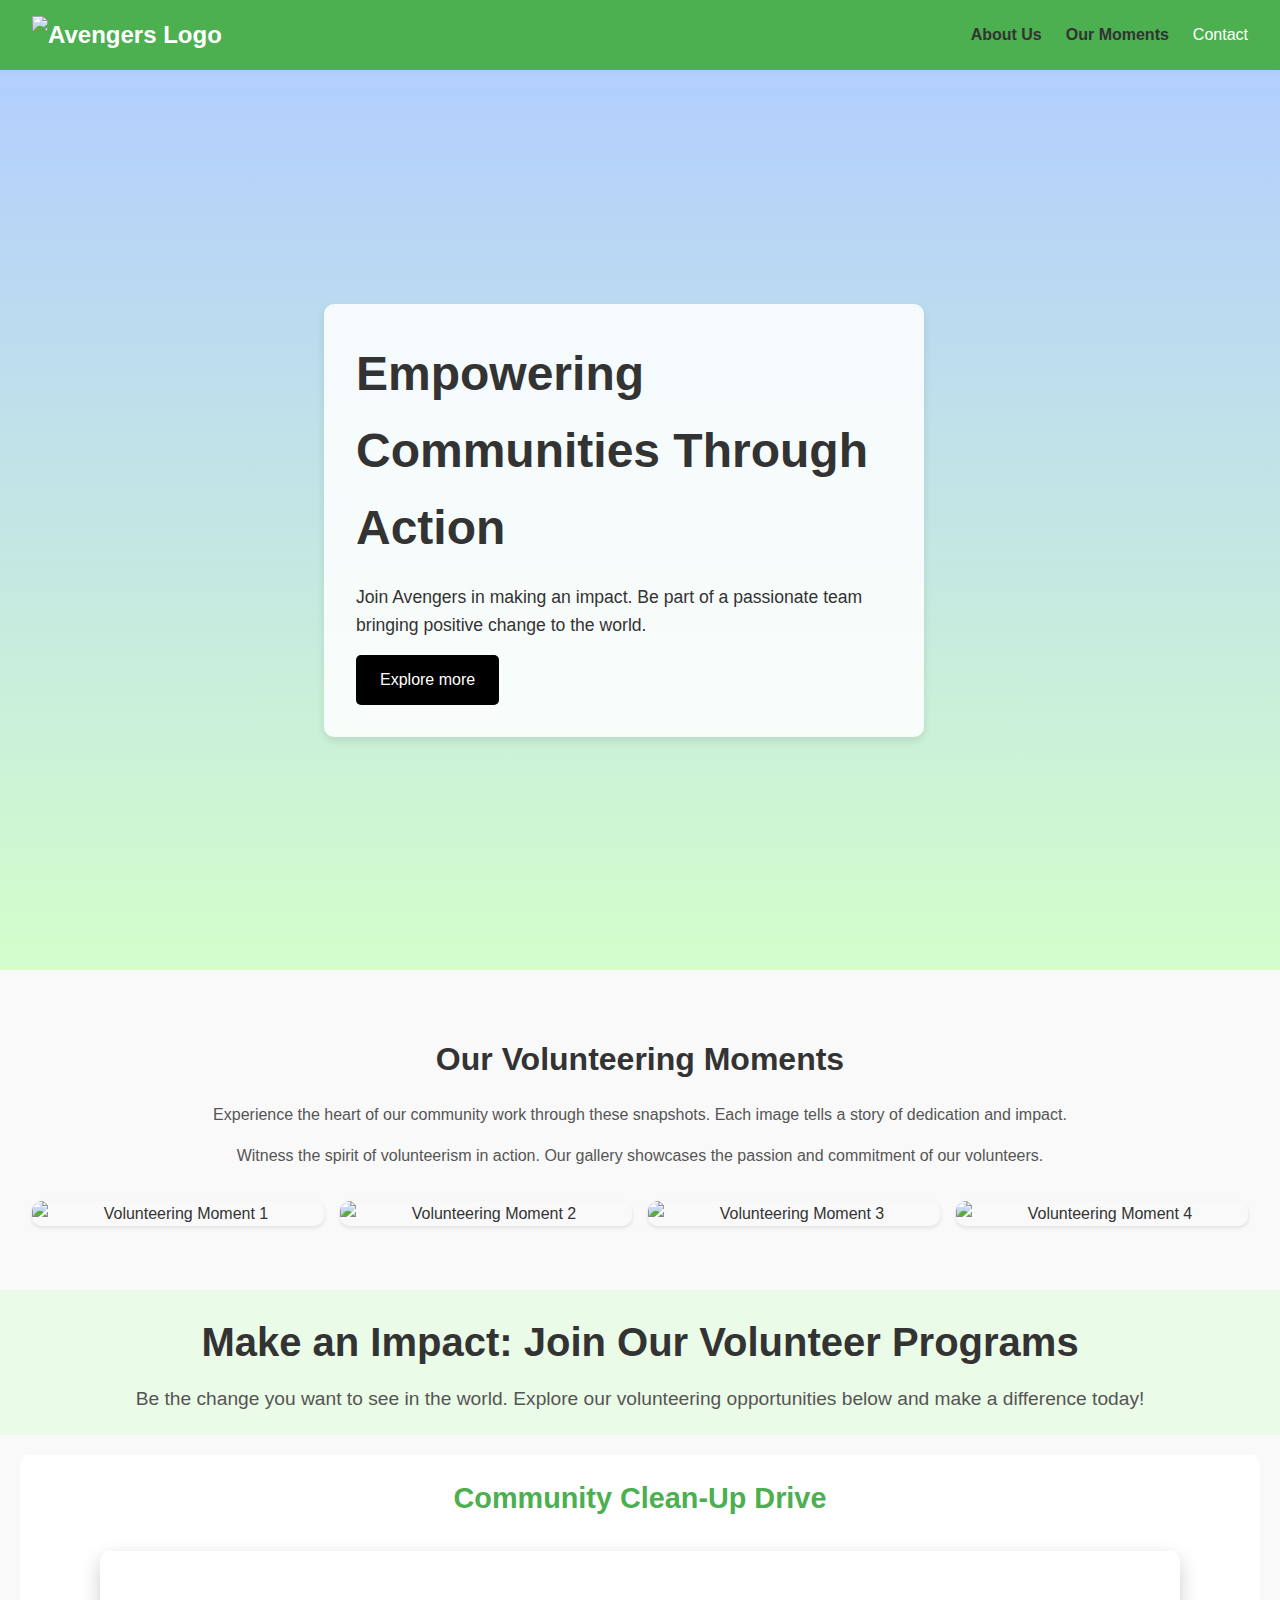
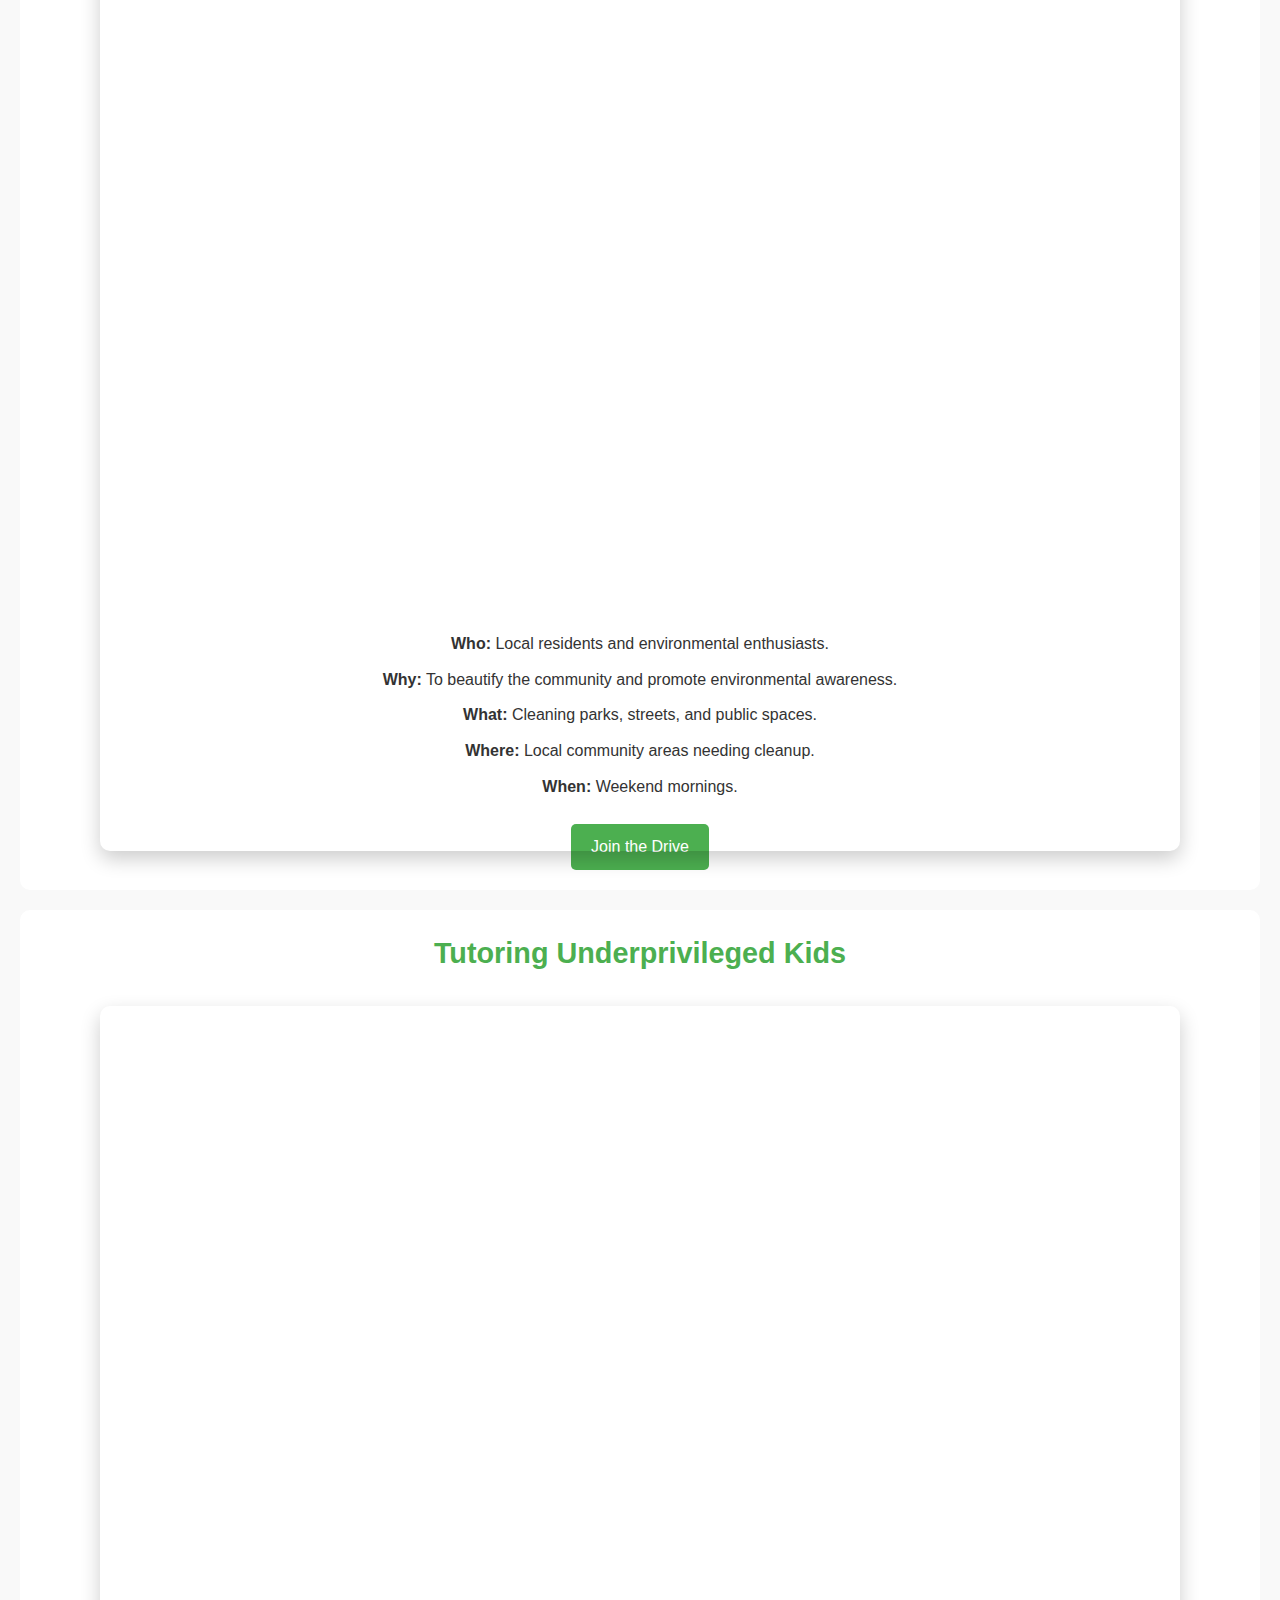
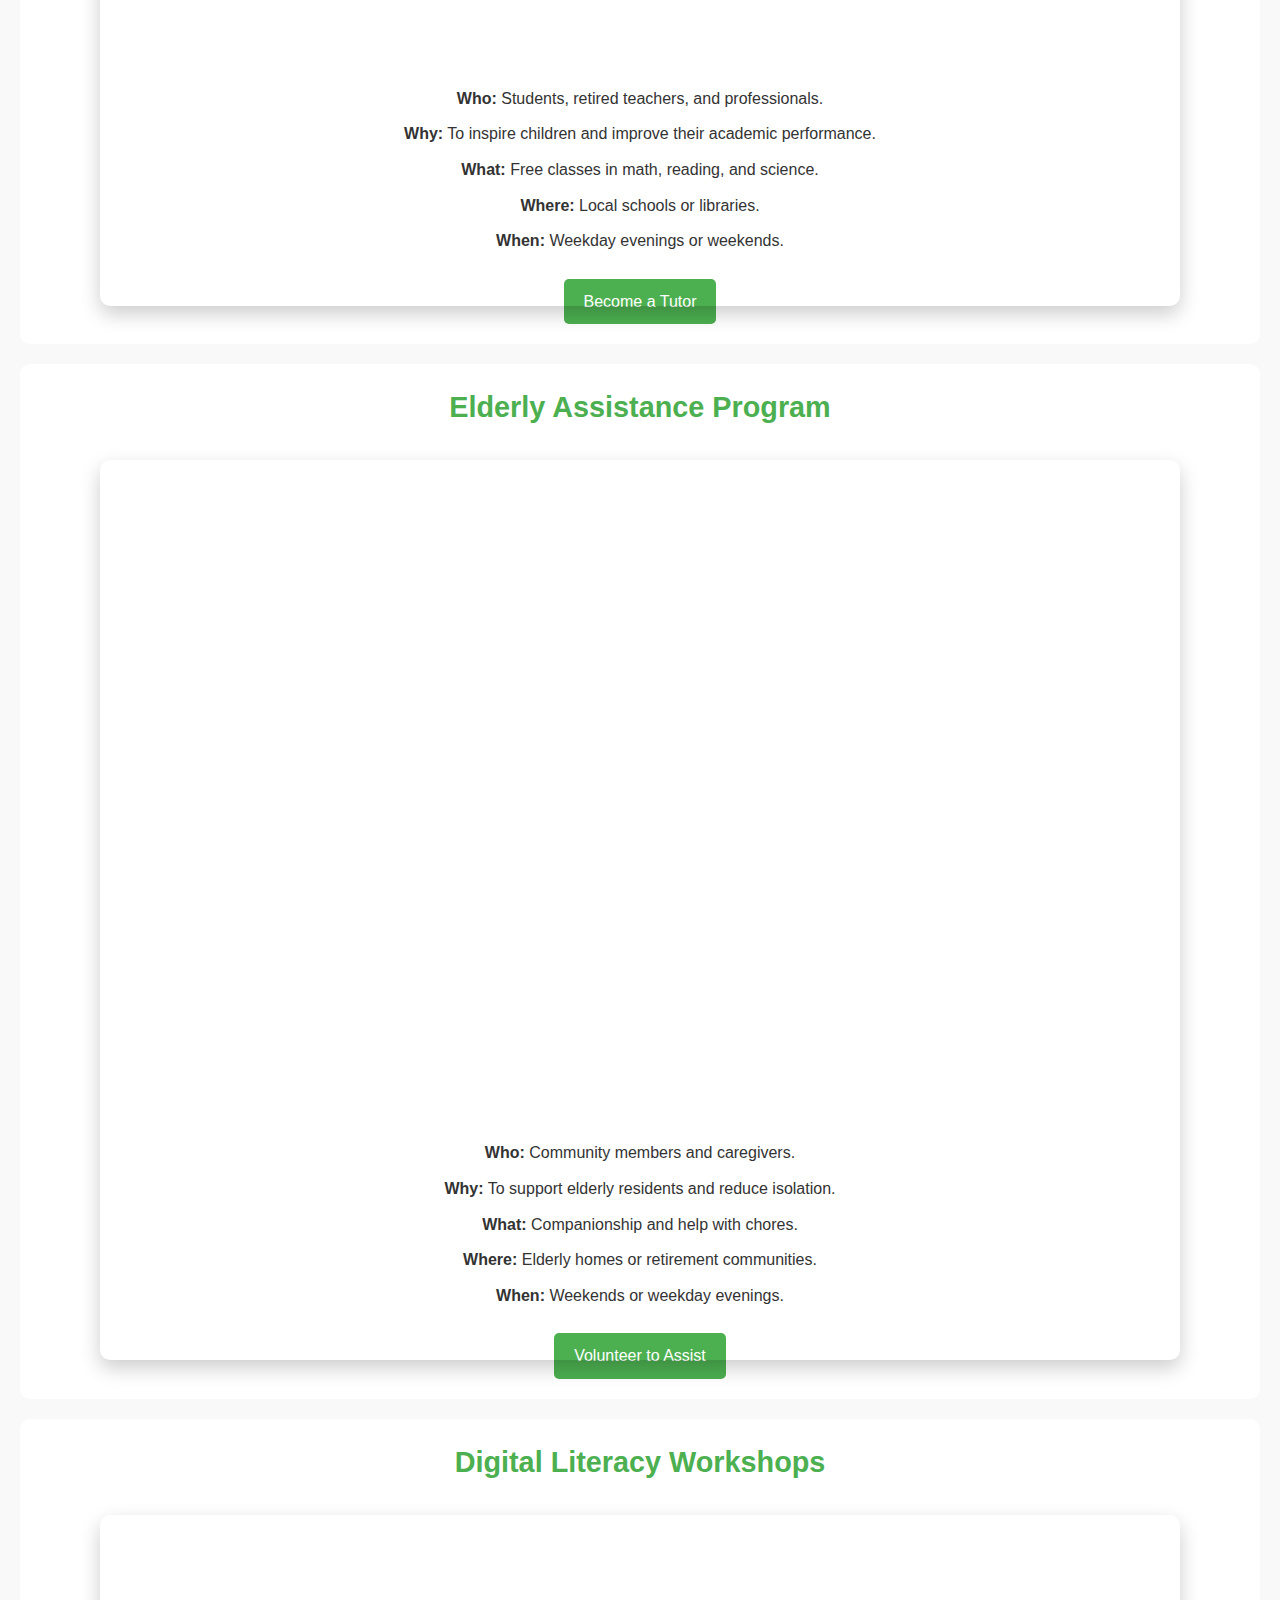
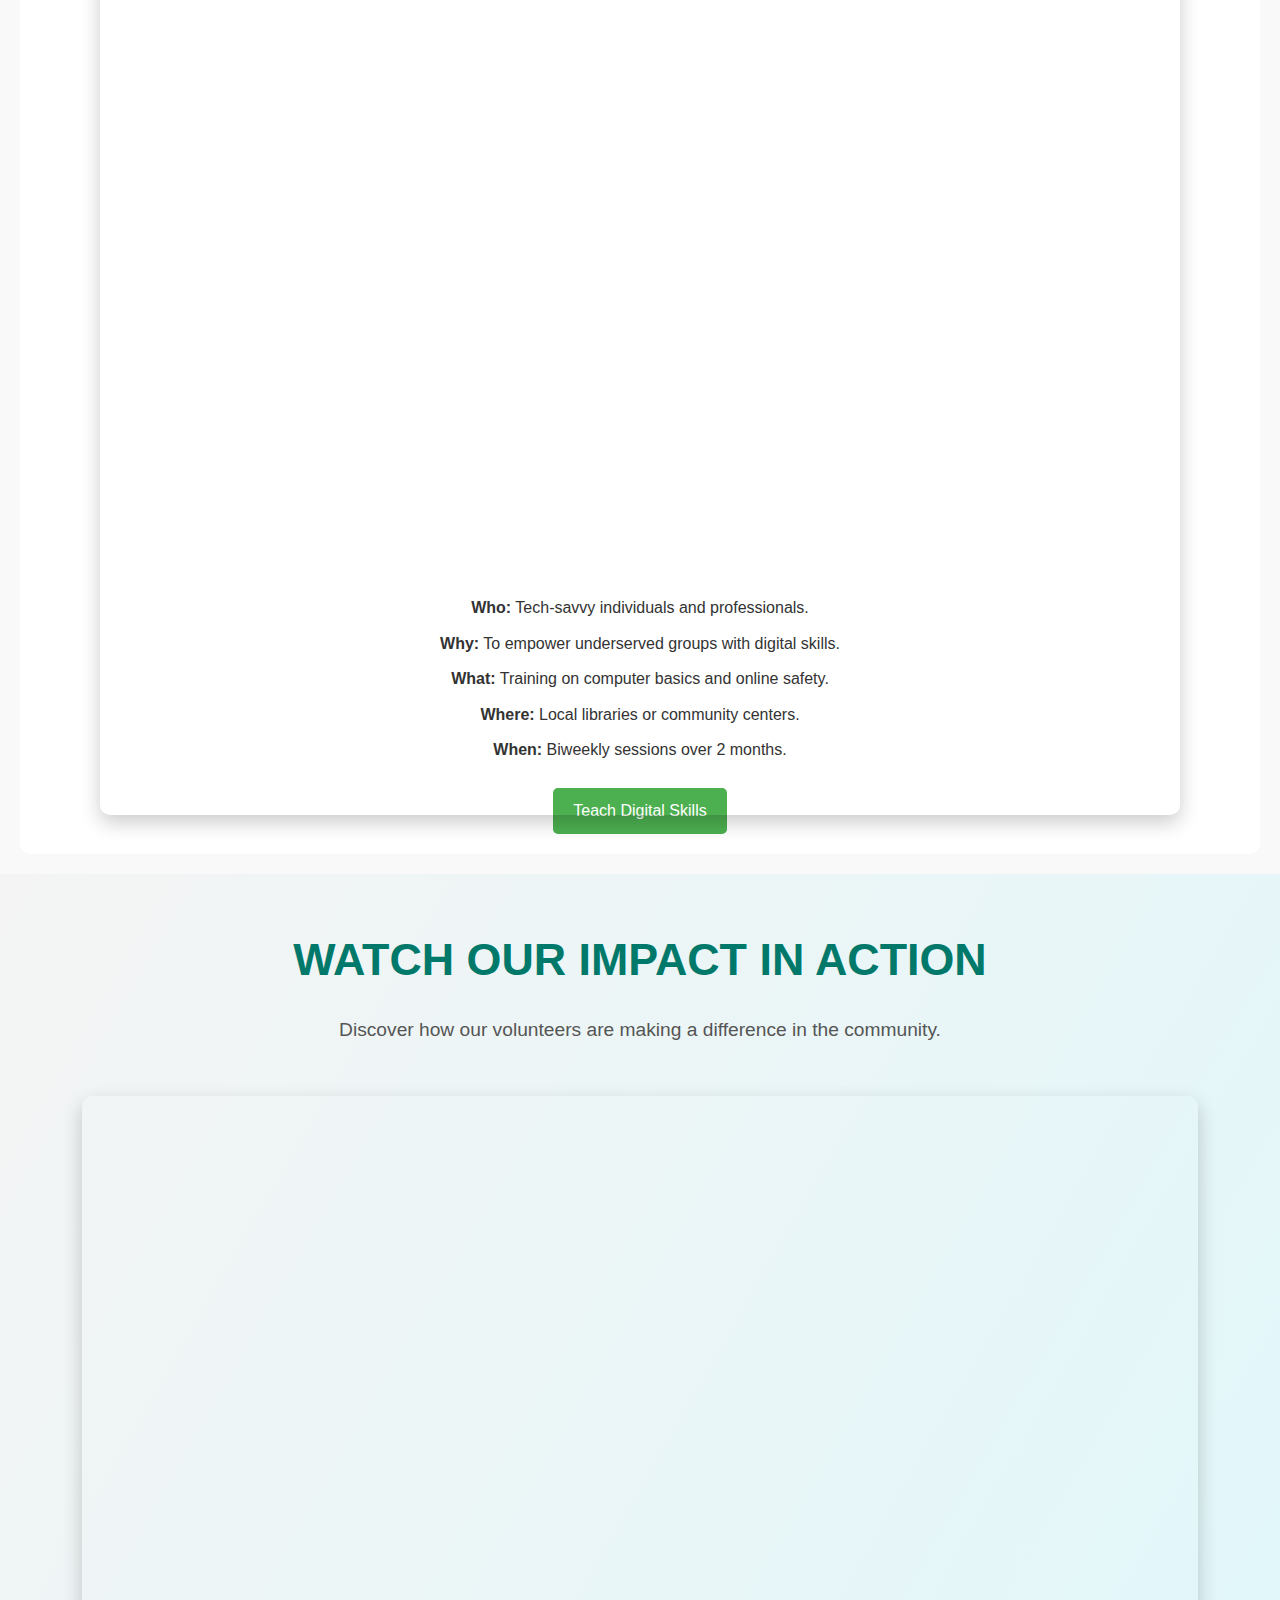
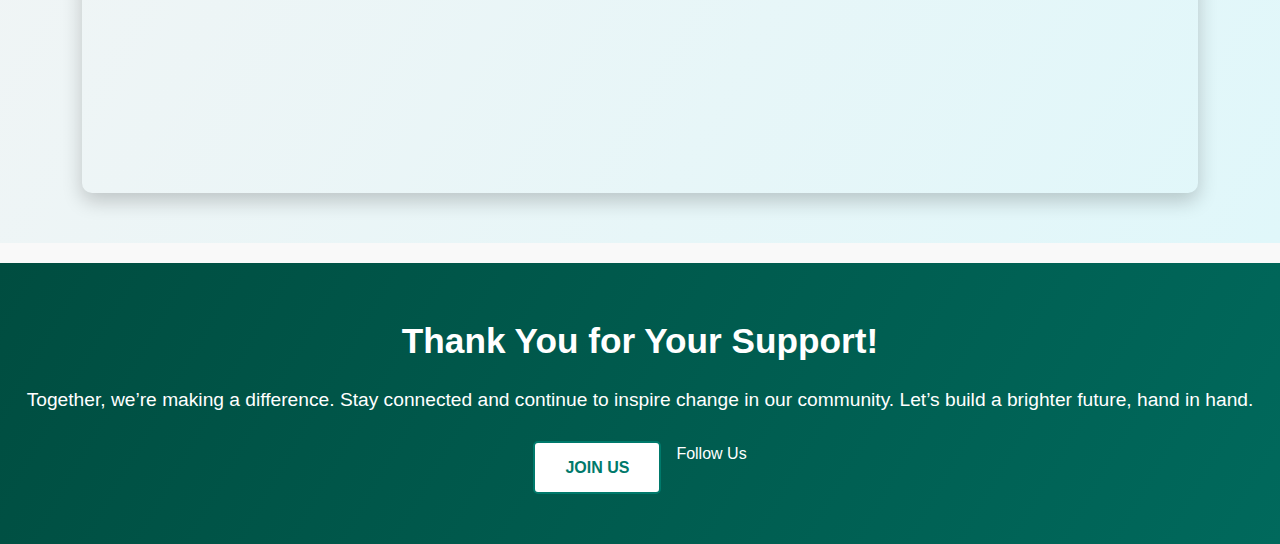
==== index.html @ f30a91c1 "Update index.html" ====
<!DOCTYPE html>
<html lang="en">
<head>
    <meta charset="UTF-8">
    <meta name="viewport" content="width=device-width, initial-scale=1.0">
    <title>Avengers Volunteers</title>
    <link rel="stylesheet" href="style.css">
</head>
<body>
    <!-- Header Section -->
    <header class="header">
        <div class="logo">
            <img src="https://i.ibb.co/qsgcmNK/IMG-20241118-015024.jpg" alt="Avengers Logo">
        </div>
        <nav class="navigation">
            <ul>
                <li><a href="#about">About Us</a></li>
                <li><a href="#moments">Our Moments</a></li>
               <a href="https://www.facebook.com/lychhorng.tha?mibextid=ZbWKwL" class="button" target="_blank">Contact</a>
            </ul>
        </nav>
    </header>

    <!-- Hero Section -->
    <section class="hero">
        <div class="hero-content">
            <h1>Empowering Communities Through Action</h1>
            <p>Join Avengers in making an impact. Be part of a passionate team bringing positive change to the world.</p>
            <a href="#moments" class="btn">Explore more</a>
        </div>
    </section>

<!-- Our Volunteering Moments Section -->
<section id="moments" class="moments">
    <h2>Our Volunteering Moments</h2>
    <p>Experience the heart of our community work through these snapshots. Each image tells a story of dedication and impact.</p>
    <p>Witness the spirit of volunteerism in action. Our gallery showcases the passion and commitment of our volunteers.</p>
    <div class="gallery">
        <img src="https://i.ibb.co/1zPskGN/csm-Wasserschwein-Jungtiere-2-84842fb769.jpg" alt="Volunteering Moment 1">
        <img src="https://i.ibb.co/25104sp/344431174-1208326266538738-8697818552652950628-n.jpg" alt="Volunteering Moment 2">
        <img src="https://i.ibb.co/tKmHpWX/dba57ae075ae8c41.jpg" alt="Volunteering Moment 3">
        <img src="https://i.ibb.co/vzq0bkD/image.jpg" alt="Volunteering Moment 4">
    </div>
</section>  
<!DOCTYPE html>
<html lang="en">
<head>
  <meta charset="UTF-8">
  <meta name="viewport" content="width=device-width, initial-scale=1.0">
  <title>Volunteer Opportunities</title>
  <link rel="stylesheet" href="styles.css">
</head>
<body>
  <main>
    <section id="intro">
      <h1>Make an Impact: Join Our Volunteer Programs</h1>
      <p>Be the change you want to see in the world. Explore our volunteering opportunities below and make a difference today!</p>
    </section>

<section id="clean-up" class="volunteer-section">
  <h2>Community Clean-Up Drive</h2>
  <!-- Video placeholder -->
  <div class="video-wrapper">
    <iframe 
      src="https://player.vimeo.com/video/1032820461?h=89b550e242&amp;title=0&amp;byline=0&amp;portrait=0&amp;badge=0&amp;autopause=0&amp;player_id=0&amp;app_id=58479" 
      style="border:none;overflow:hidden;width:100%;height:100vh;" 
      scrolling="no" 
      frameborder="0" 
      allowfullscreen="true">
    </iframe>
  </div>
  <p><strong>Who:</strong> Local residents and environmental enthusiasts.</p>
  <p><strong>Why:</strong> To beautify the community and promote environmental awareness.</p>
  <p><strong>What:</strong> Cleaning parks, streets, and public spaces.</p>
  <p><strong>Where:</strong> Local community areas needing cleanup.</p>
  <p><strong>When:</strong> Weekend mornings.</p>
  <a href="register.html" class="volunteer-btn">Join the Drive</a>
</section>

<section id="tutoring" class="volunteer-section">
  <h2>Tutoring Underprivileged Kids</h2>
  <!-- Video placeholder -->
  <div class="video-wrapper">
    <iframe 
      src="https://player.vimeo.com/video/1032821451?h=7a24ad449f&amp;title=0&amp;byline=0&amp;portrait=0&amp;badge=0&amp;autopause=0&amp;player_id=0&amp;app_id=58479" 
      style="border:none;overflow:hidden;width:100%;height:100vh;" 
      scrolling="no" 
      frameborder="0" 
      allowfullscreen="true">
    </iframe>
  </div>
  <p><strong>Who:</strong> Students, retired teachers, and professionals.</p>
  <p><strong>Why:</strong> To inspire children and improve their academic performance.</p>
  <p><strong>What:</strong> Free classes in math, reading, and science.</p>
  <p><strong>Where:</strong> Local schools or libraries.</p>
  <p><strong>When:</strong> Weekday evenings or weekends.</p>
  <a href="register.html" class="volunteer-btn">Become a Tutor</a>
</section>

<section id="elderly" class="volunteer-section">
  <h2>Elderly Assistance Program</h2>
  <!-- Video placeholder -->
  <div class="video-wrapper">
    <iframe 
      src="https://player.vimeo.com/video/1032821473?h=4b842c0050&amp;title=0&amp;byline=0&amp;portrait=0&amp;badge=0&amp;autopause=0&amp;player_id=0&amp;app_id=58479" 
      style="border:none;overflow:hidden;width:100%;height:100vh;" 
      scrolling="no" 
      frameborder="0" 
      allowfullscreen="true">
    </iframe>
  </div>
  <p><strong>Who:</strong> Community members and caregivers.</p>
  <p><strong>Why:</strong> To support elderly residents and reduce isolation.</p>
  <p><strong>What:</strong> Companionship and help with chores.</p>
  <p><strong>Where:</strong> Elderly homes or retirement communities.</p>
  <p><strong>When:</strong> Weekends or weekday evenings.</p>
  <a href="register.html" class="volunteer-btn">Volunteer to Assist</a>
</section>

<section id="digital-literacy" class="volunteer-section">
  <h2>Digital Literacy Workshops</h2>
  <!-- Video placeholder -->
  <div class="video-wrapper">
    <iframe 
      src="https://player.vimeo.com/video/1032821490?h=d9c5d3d918&amp;title=0&amp;byline=0&amp;portrait=0&amp;badge=0&amp;autopause=0&amp;player_id=0&amp;app_id=58479" 
      style="border:none;overflow:hidden;width:100%;height:100vh;" 
      scrolling="no" 
      frameborder="0" 
      allowfullscreen="true">
    </iframe>
  </div>
  <p><strong>Who:</strong> Tech-savvy individuals and professionals.</p>
  <p><strong>Why:</strong> To empower underserved groups with digital skills.</p>
  <p><strong>What:</strong> Training on computer basics and online safety.</p>
  <p><strong>Where:</strong> Local libraries or community centers.</p>
  <p><strong>When:</strong> Biweekly sessions over 2 months.</p>
  <a href="register.html" class="volunteer-btn">Teach Digital Skills</a>
</section>
  </main>
</body>
</html>
<section class="video-section">
    <h2>Watch Our Impact in Action</h2>
    <p>Discover how our volunteers are making a difference in the community.</p>
    <div class="video-wrapper">
        <iframe 
            src="https://www.facebook.com/plugins/video.php?height=307&href=https%3A%2F%2Fweb.facebook.com%2Fsokpea.kanha%2Fvideos%2F1304513480910206%2F&show_text=false&width=560&t=0" 
            style="border:none;overflow:hidden" 
            scrolling="no" 
            frameborder="0" 
            allowfullscreen="true" 
            allow="autoplay; clipboard-write; encrypted-media; picture-in-picture; web-share" 
            allowFullScreen="true">
        </iframe>
    </div>
</section><!DOCTYPE html>
<html lang="en">
<head>
  <meta charset="UTF-8">
  <meta name="viewport" content="width=device-width, initial-scale=1.0">
  <title>Volunteer Vision</title>
  <link rel="stylesheet" href="styles.css">
</head>
<body>
  <footer class="footer-section">
    <div class="footer-content">
      <h2>Thank You for Your Support!</h2>
      <p>
        Together, we’re making a difference. Stay connected and continue to inspire change in our community. Let’s build a brighter future, hand in hand.
      </p>
      <div class="footer-buttons">
     <a href="register.html" class="btn btn-primary">Join Us</a>
     <a href="https://www.facebook.com/lychhorng.tha?mibextid=ZbWKwL" class="button" target="_blank">Follow Us</a>
      </div>
    </div>
  </footer>
</body>
</html>
---- style.css ----
/* General Styles */
* {
    margin: 0;
    padding: 0;
    box-sizing: border-box;
}

body {
    font-family: Arial, sans-serif;
    line-height: 1.6;
    color: #333;
}

a {
    text-decoration: none;
    color: inherit;
}

ul {
    list-style: none;
}

/* Header Section */
.header {
    display: flex;
    justify-content: space-between;
    align-items: center;
    padding: 1rem 2rem;
    background-color: ghost white;
    box-shadow: 0 2px 4px rgba(0, 0, 0, 0.1);
}

.logo img {
    height: 50px;
}

.navigation ul {
    display: flex;
    gap: 1.5rem;
}

.navigation ul li a {
    color: #333;
    font-weight: bold;
}

/* Hero Section */
.hero {
    display: flex;
    align-items: center;
    justify-content: center;
    text-align: center;
    padding: 3rem 2rem;
    background: linear-gradient(to bottom, rgba(160, 196, 255, 0.8), rgba(202, 255, 191, 0.8)), 
                url('https://i.ibb.co/3MS3mp5/Adult-capybara.webp') no-repeat center center / cover;
    color: #333;
    height: 100vh;
}

.hero-content {
    max-width: 600px;
    background-color: rgba(255, 255, 255, 0.85);
    padding: 2rem;
    border-radius: 10px;
    box-shadow: 0 4px 8px rgba(0, 0, 0, 0.1);
}

.hero h1 {
    font-size: 2.5rem;
    margin-bottom: 1rem;
}

.hero p {
    margin: 1rem 0;
    font-size: 1.1rem;
}

.btn {
    display: inline-block;
    padding: 0.75rem 1.5rem;
    background: #000;
    color: #fff;
    border-radius: 5px;
    transition: background 0.3s ease;
}

.btn:hover {
    background: #555;
}

/* Moments Section */
.moments {
    padding: 4rem 2rem;
    text-align: center;
    background-color: #f9f9f9;
}

.moments h2 {
    font-size: 2rem;
    margin-bottom: 1rem;
    color: #333;
}

.moments p {
    font-size: 1rem;
    margin: 1rem 0;
    color: #555;
}

.gallery {
    display: grid;
    grid-template-columns: repeat(auto-fit, minmax(250px, 1fr));
    gap: 1rem;
    margin-top: 2rem;
}

.gallery img {
    width: 100%;
    height: auto;
    border-radius: 10px;
    box-shadow: 0 2px 4px rgba(0, 0, 0, 0.1);
}

/* Responsive Design */
@media (min-width: 768px) {
    .hero-content {
        text-align: left;
        margin-right: 2rem;
    }

    .hero h1 {
        font-size: 3rem;
    }
}
/* General Styles */
body {
  font-family: Arial, sans-serif;
  margin: 0;
  padding: 0;
  background: #f9f9f9;
  color: #333;
}

header {
  background: #4CAF50;
  color: white;
  padding: 10px 20px;
  display: flex;
  justify-content: space-between;
  align-items: center;
}

header .logo {
  font-size: 1.5rem;
  font-weight: bold;
}

header .menu {
  list-style: none;
  display: flex;
  gap: 15px;
}

header .menu li {
  display: inline;
}

header .menu li a {
  text-decoration: none;
  color: white;
  font-weight: bold;
}

#intro {
  text-align: center;
  padding: 20px;
  background: #eafbe7;
}

#intro h1 {
  font-size: 2.5rem;
  margin-bottom: 10px;
}

#intro p {
  font-size: 1.2rem;
  color: #555;
}

.volunteer-section {
  background: white;
  margin: 20px;
  padding: 20px;
  border-radius: 10px;
  display: flex;
  flex-direction: column;
  align-items: center; /* Center-aligns content */
  text-align: center; /* Ensures text alignment */
}

.volunteer-section h2 {
  font-size: 1.8rem;
  margin-bottom: 10px;
  color: #4CAF50;
}

.volunteer-section p {
  margin: 5px 0;
}

.volunteer-btn {
  margin-top: 20px; /* Add space between text and button */
  padding: 10px 20px;
  background: #4CAF50;
  color: white;
  border: none;
  border-radius: 5px;
  cursor: pointer;
}

.volunteer-btn:hover {
  background: #45a049;
}

footer {
  text-align: center;
  padding: 10px;
  background: #4CAF50;
  color: white;
  margin-top: 20px;
}

@media (max-width: 768px) {
  header .menu {
    flex-direction: column;
    gap: 10px;
  }

  .volunteer-section {
    margin: 10px;
  }
}
/* Video Section Styling */
.video-section {
  display: flex;
  flex-direction: column;
  justify-content: center;
  align-items: center;
  text-align: center;
  padding: 50px 20px;
  background: linear-gradient(120deg, #f4f4f4, #e0f7fa); /* Light gradient background */
}

.video-section h2 {
  font-size: 2.8rem;
  color: #00796b; /* Deep teal for heading */
  margin-bottom: 20px;
  text-transform: uppercase;
}

.video-section p {
  font-size: 1.2rem;
  color: #555;
  margin-bottom: 30px;
}

.video-wrapper {
  position: relative;
  width: 90%;
  max-width: 1200px;
  height: 0;
  padding-bottom: 56.25%; /* 16:9 Aspect Ratio */
  margin-top: 20px;
}

.video-wrapper iframe {
  position: absolute;
  top: 0;
  left: 0;
  width: 100%;
  height: 100%;
  border-radius: 10px;
  box-shadow: 0 8px 20px rgba(0, 0, 0, 0.2); /* Stronger shadow for depth */
  border: 3px solid #00796b; /* Border to match heading color */
}

/* Footer Section Styling */
.footer-section {
  text-align: center;
  padding: 50px 20px;
  background: linear-gradient(120deg, #004d40, #00695c); /* Darker gradient */
  color: white;
}

.footer-content h2 {
  font-size: 2.2rem;
  margin-bottom: 15px;
}

.footer-content p {
  font-size: 1.2rem;
  margin-bottom: 25px;
}

.footer-buttons {
  display: flex;
  justify-content: center;
  flex-wrap: wrap; /* Wrap buttons on smaller screens */
  gap: 15px;
}

.btn-primary,
.btn-secondary {
  padding: 12px 30px;
  font-size: 1rem;
  font-weight: bold;
  text-transform: uppercase;
  border-radius: 5px;
  border: none;
  cursor: pointer;
  transition: all 0.3s ease;
}

.btn-primary {
  background-color: #ffffff;
  color: #00796b;
  border: 2px solid #00796b; /* Border to tie colors together */
}

.btn-primary:hover {
  background-color: #e0f2f1; /* Subtle green for hover */
  color: #004d40;
}

.btn-secondary {
  background-color: transparent;
  color: white;
  border: 2px solid white;
}

.btn-secondary:hover {
  background-color: white;
  color: #004d40;
}

/* Responsive Design */
@media (max-width: 768px) {
  .video-section {
    padding: 30px 15px;
  }

  .video-wrapper {
    width: 100%;
  }

  .footer-section {
    padding: 40px 15px;
  }

  .footer-buttons {
    flex-direction: column; /* Stack buttons vertically */
  }
}
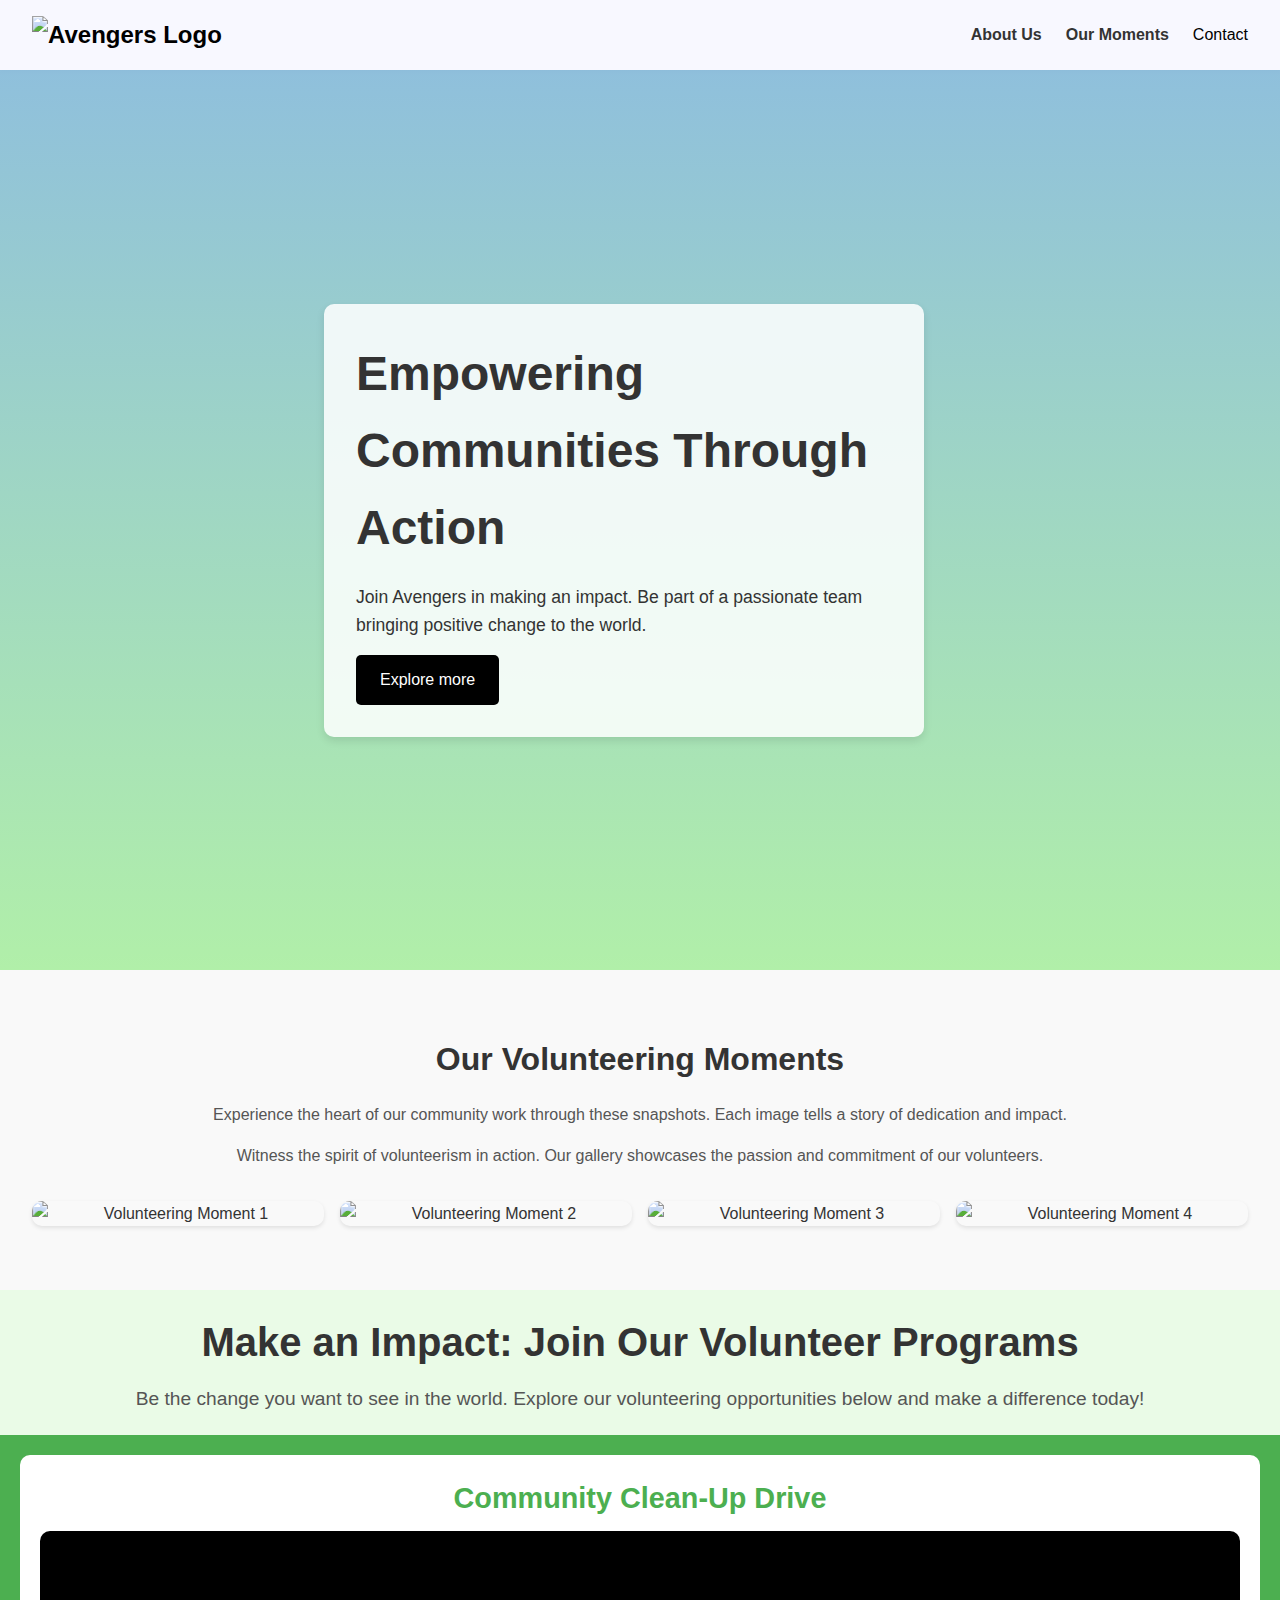
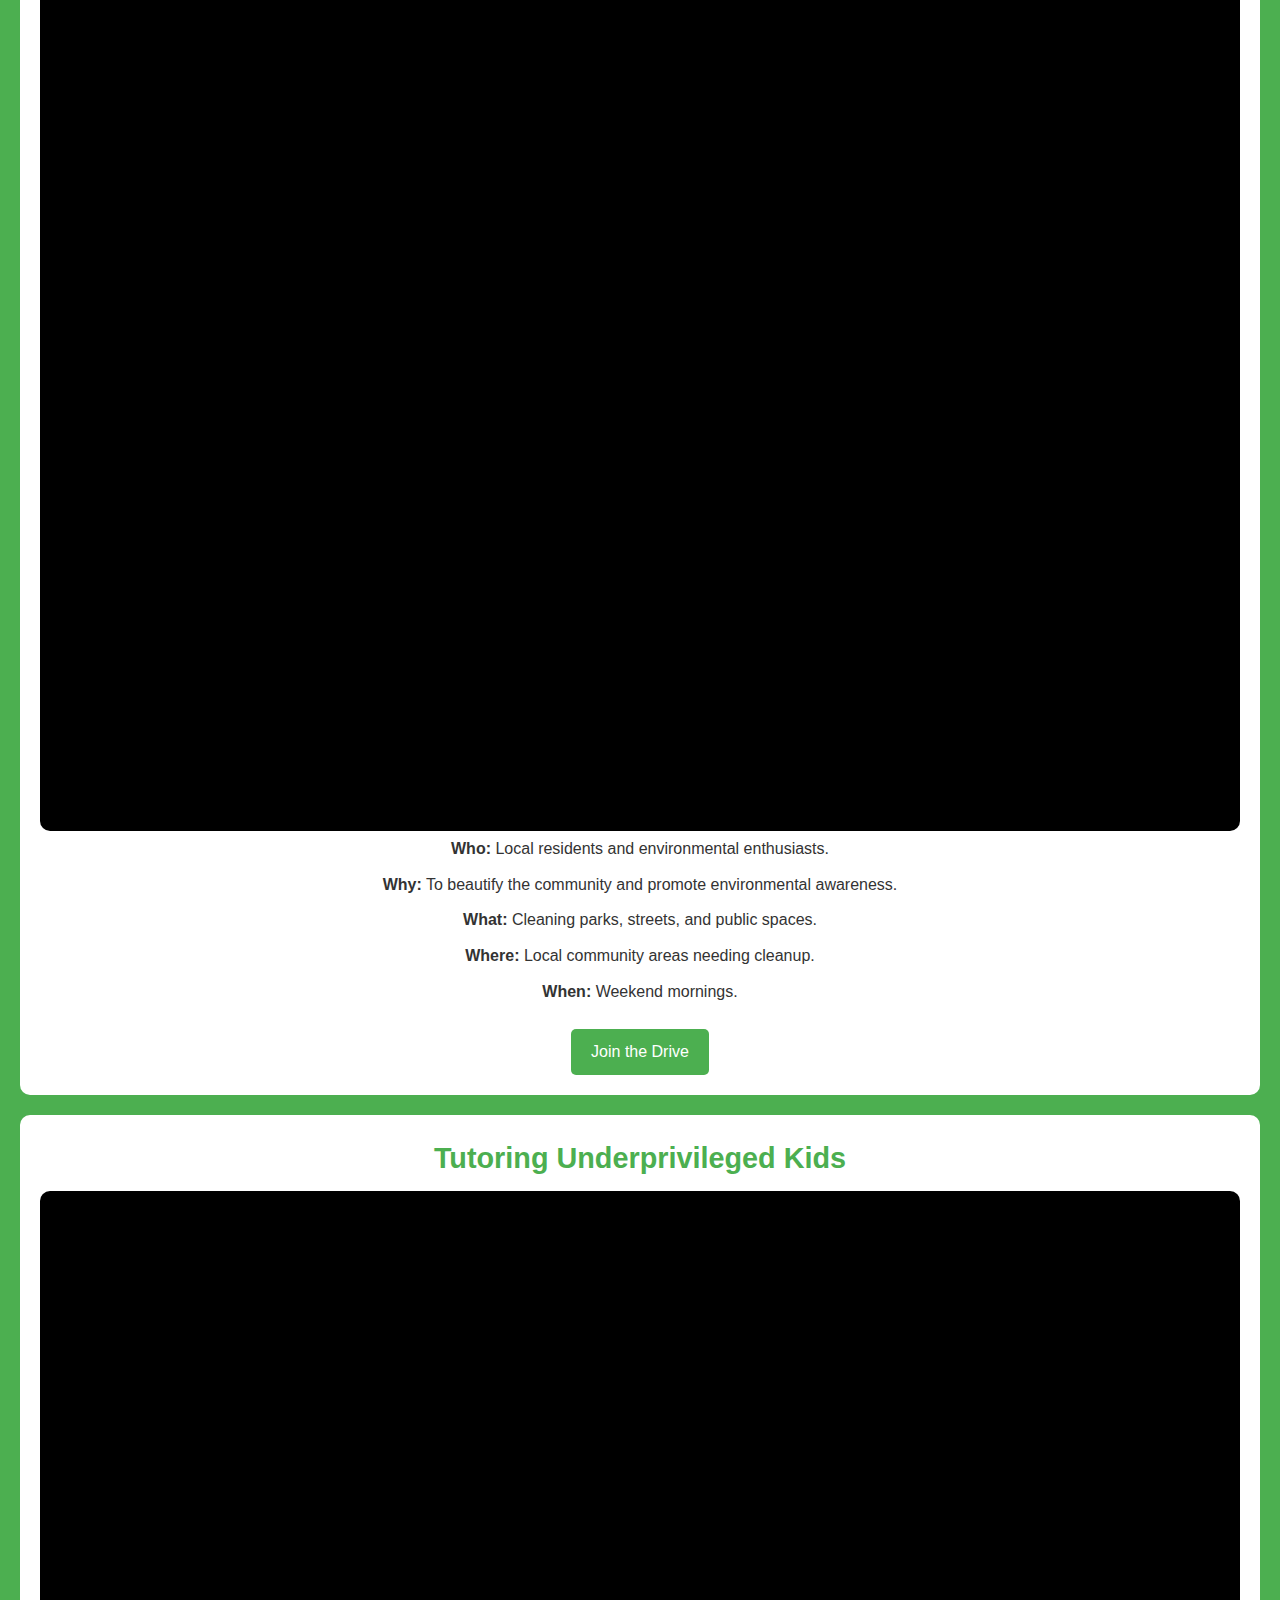
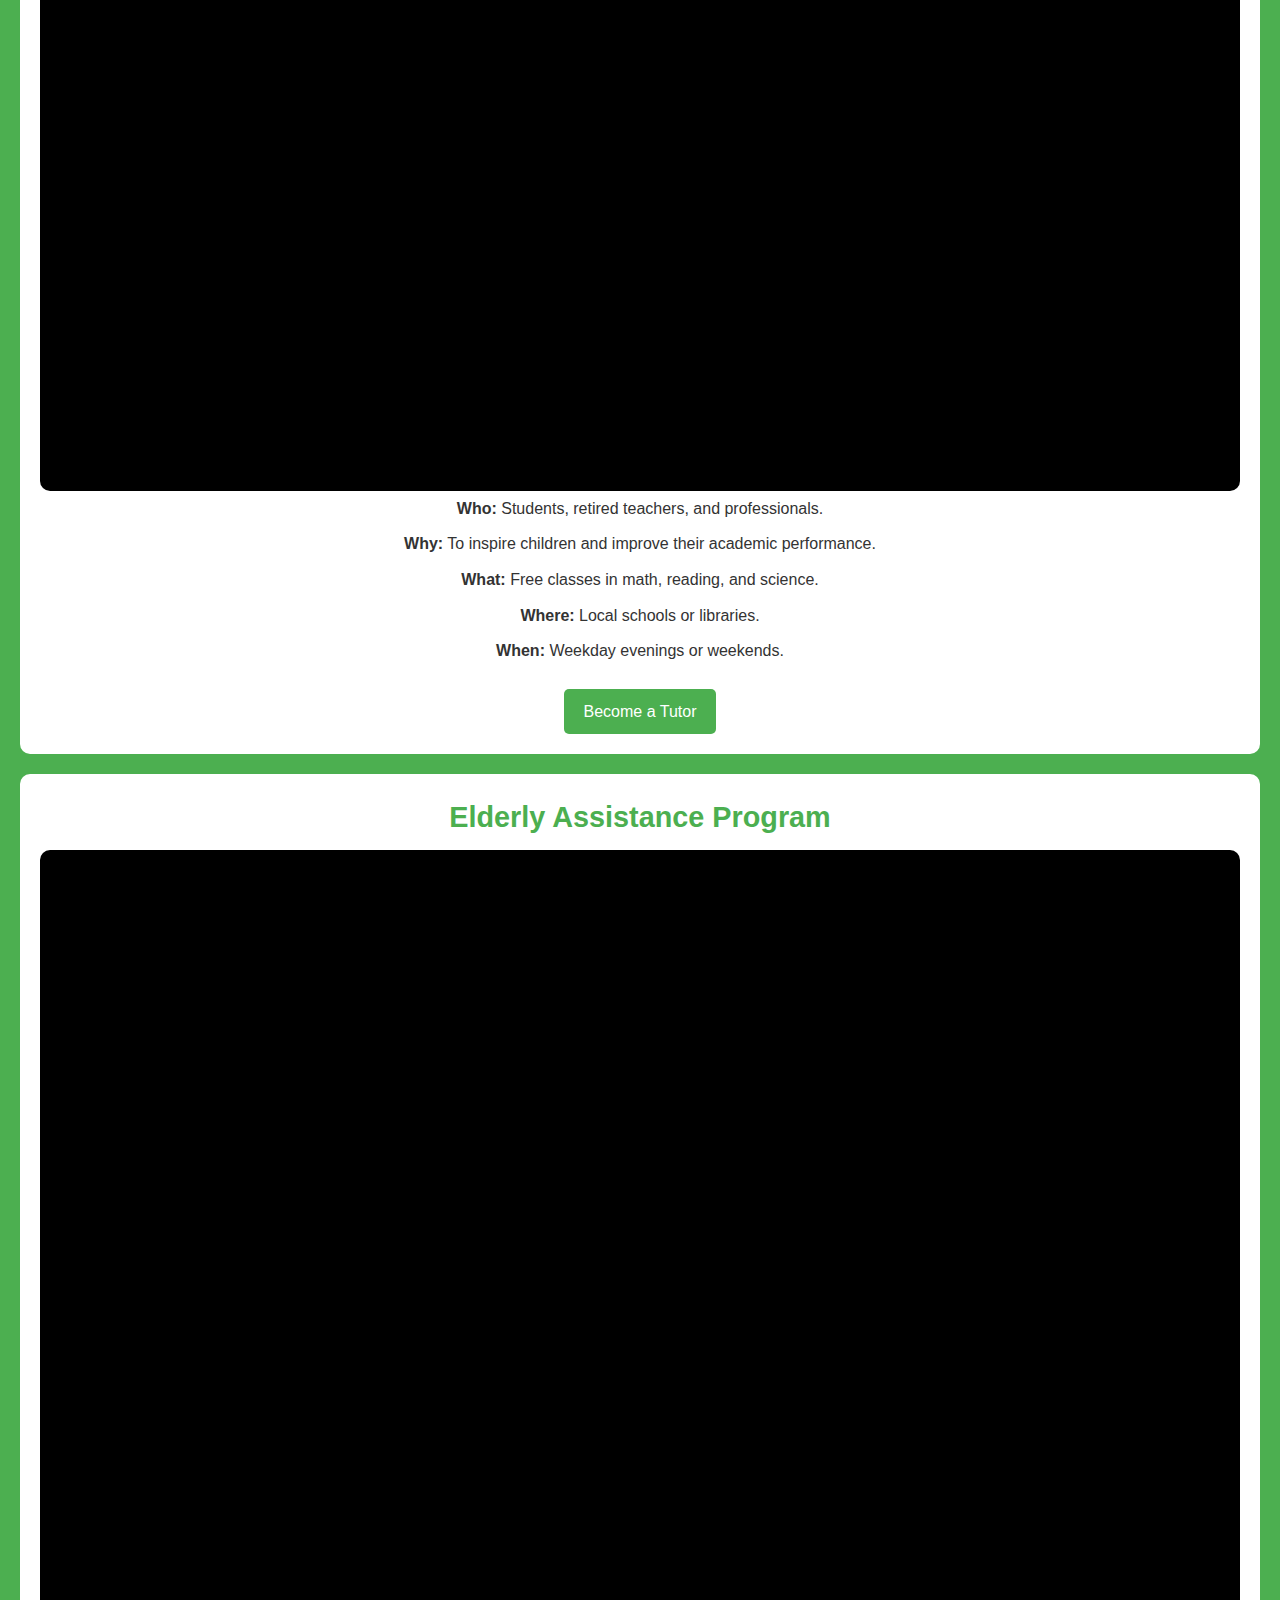
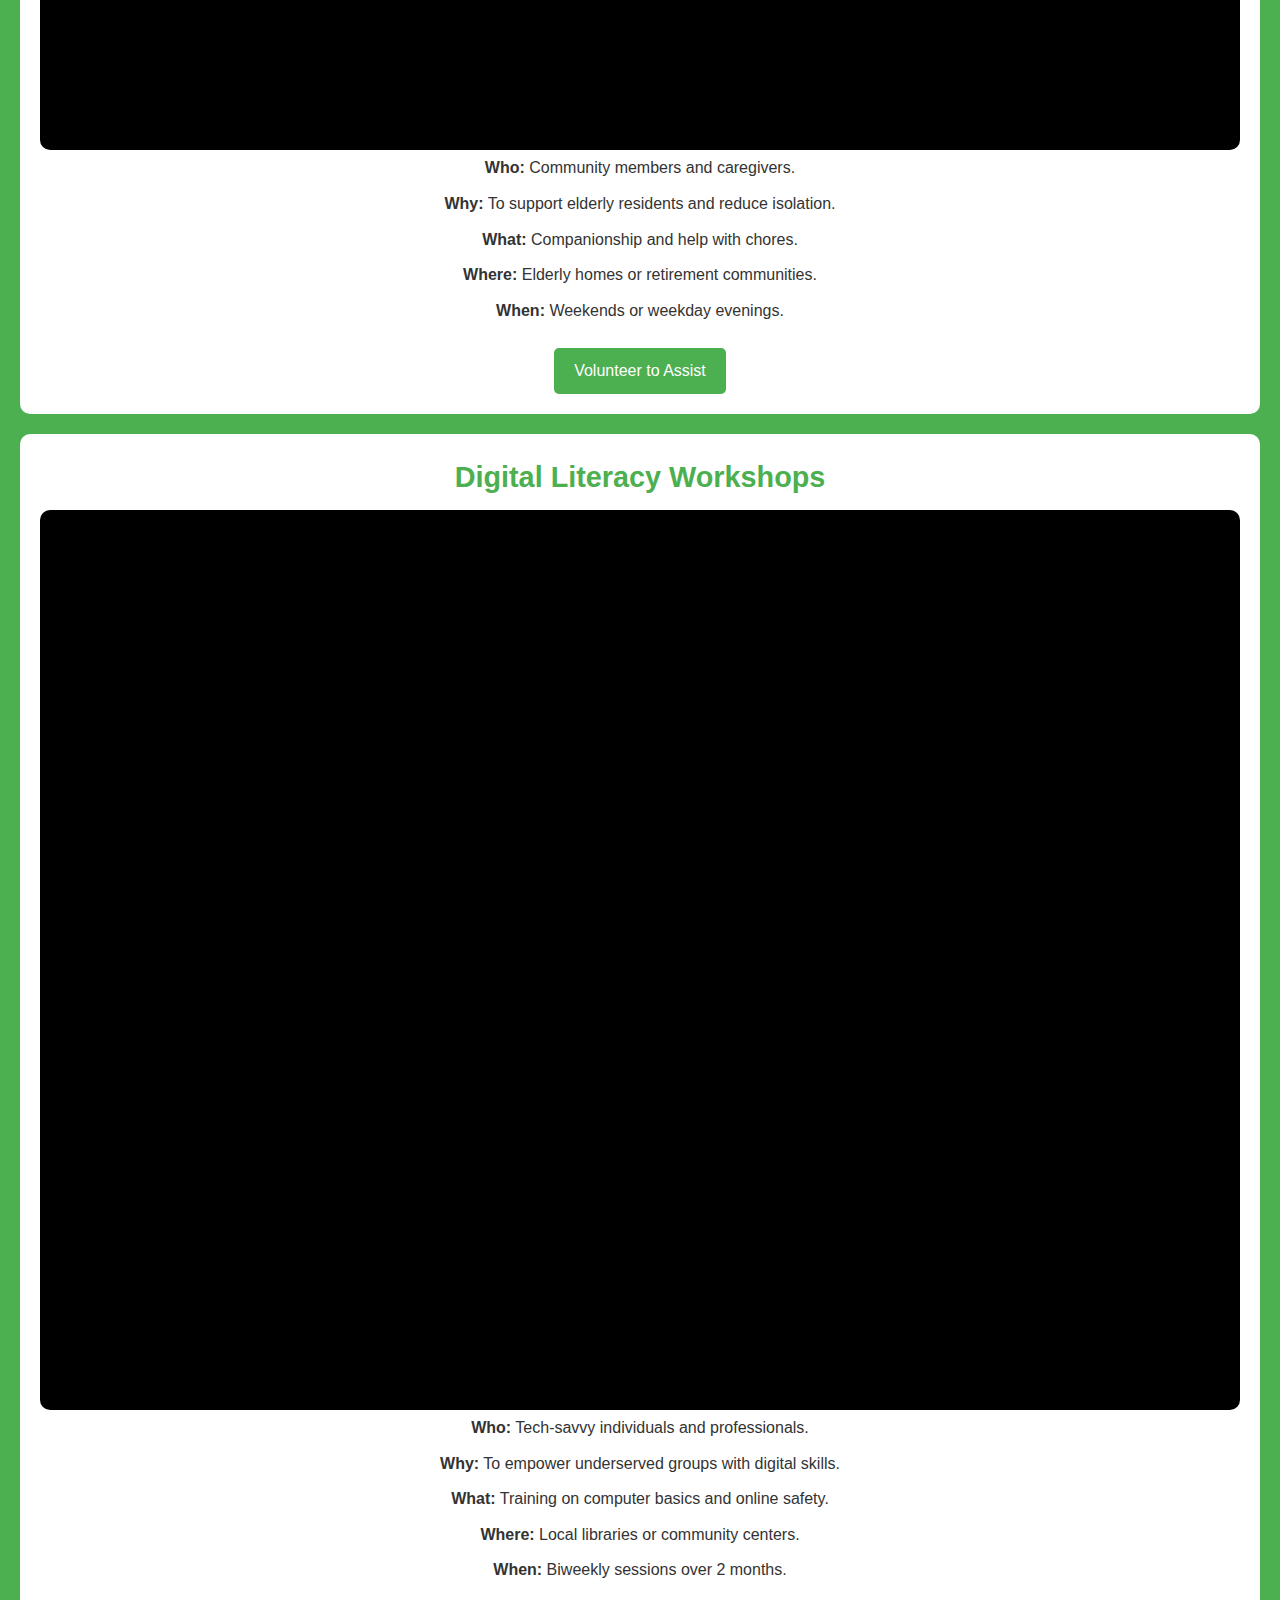
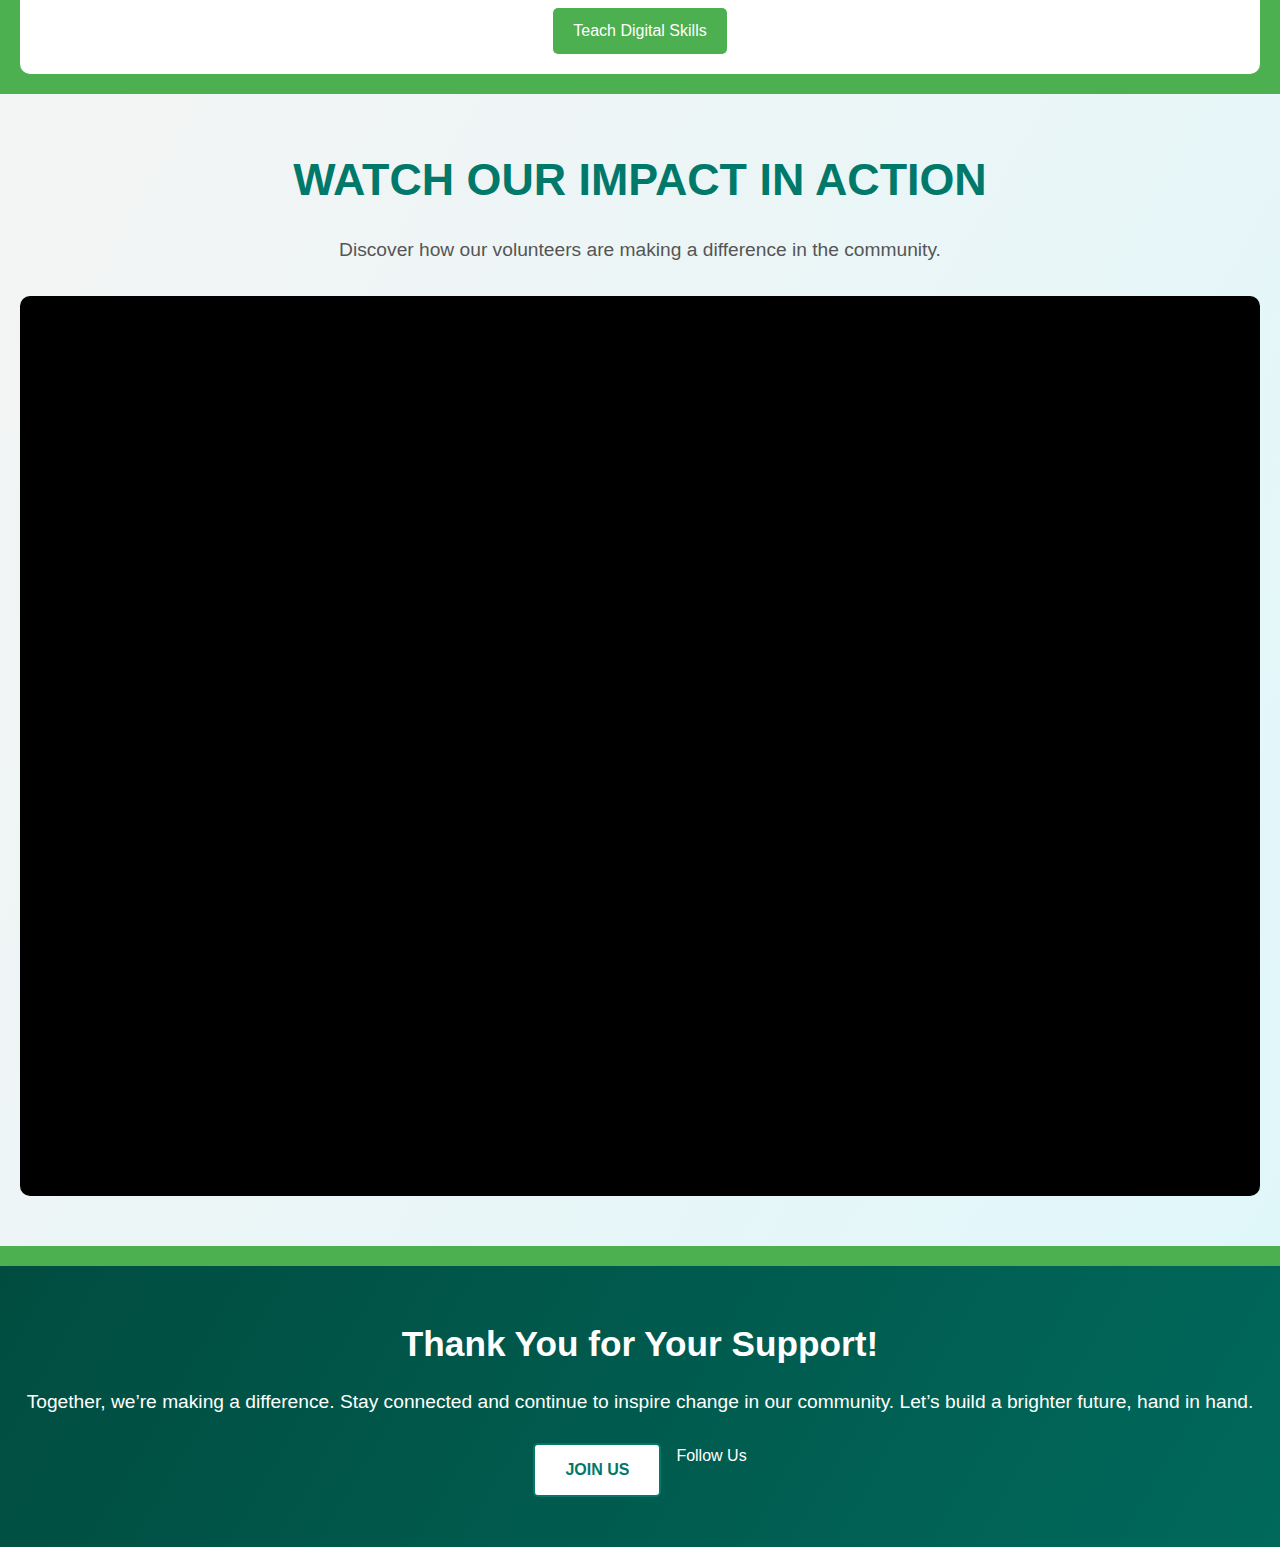
==== commit 04548eae: "Update index.html" ====
--- a/index.html
+++ b/index.html
@@ -1,3 +1,4 @@
+
 <!DOCTYPE html>
 <html lang="en">
 <head>
--- a/style.css
+++ b/style.css
@@ -26,7 +26,7 @@
     justify-content: space-between;
     align-items: center;
     padding: 1rem 2rem;
-    background-color: ghost white;
+    background-color: ghostwhite;
     box-shadow: 0 2px 4px rgba(0, 0, 0, 0.1);
 }
 
@@ -132,18 +132,19 @@
         font-size: 3rem;
     }
 }
-/* General Styles */
+
+/* Header Styles */
 body {
   font-family: Arial, sans-serif;
   margin: 0;
   padding: 0;
-  background: #f9f9f9;
+  background: #4CAF50;
   color: #333;
 }
 
 header {
   background: #4CAF50;
-  color: white;
+  color: black;
   padding: 10px 20px;
   display: flex;
   justify-content: space-between;
@@ -167,7 +168,7 @@
 
 header .menu li a {
   text-decoration: none;
-  color: white;
+  color: black;
   font-weight: bold;
 }
 
@@ -240,6 +241,7 @@
     margin: 10px;
   }
 }
+
 /* Video Section Styling */
 .video-section {
   display: flex;
@@ -264,13 +266,16 @@
   margin-bottom: 30px;
 }
 
+/* Fullscreen Videos for Explanation Session */
 .video-wrapper {
   position: relative;
-  width: 90%;
-  max-width: 1200px;
-  height: 0;
-  padding-bottom: 56.25%; /* 16:9 Aspect Ratio */
-  margin-top: 20px;
+  width: 100vw; /* Full viewport width */
+  height: 100vh; /* Full viewport height */
+  margin: 0 auto; /* Center-aligns the video container */
+  background: #000;
+  border-radius: 10px;
+  overflow: hidden; /* Ensures the content fits inside the container */
+  max-width: 100%; /* Prevents overflow */
 }
 
 .video-wrapper iframe {
@@ -279,9 +284,7 @@
   left: 0;
   width: 100%;
   height: 100%;
-  border-radius: 10px;
-  box-shadow: 0 8px 20px rgba(0, 0, 0, 0.2); /* Stronger shadow for depth */
-  border: 3px solid #00796b; /* Border to match heading color */
+  border: none; /* Remove border */
 }
 
 /* Footer Section Styling */
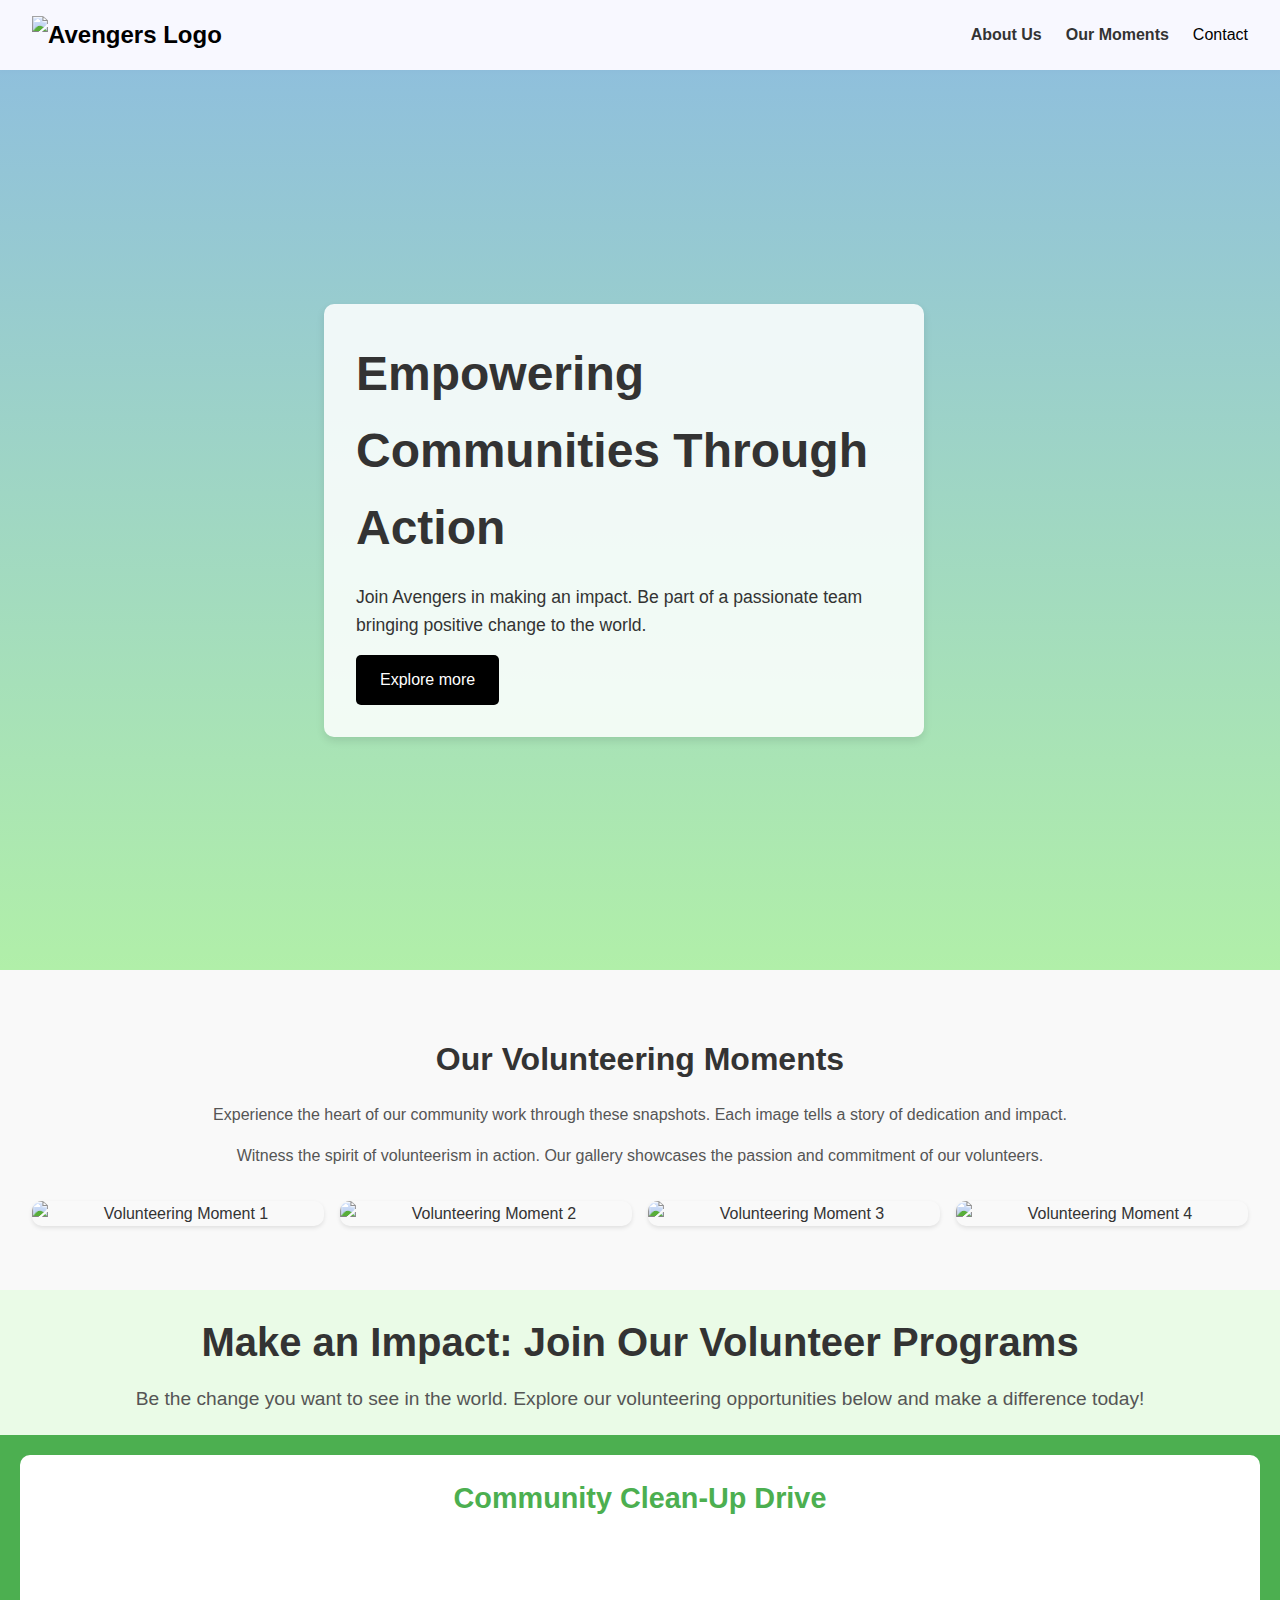
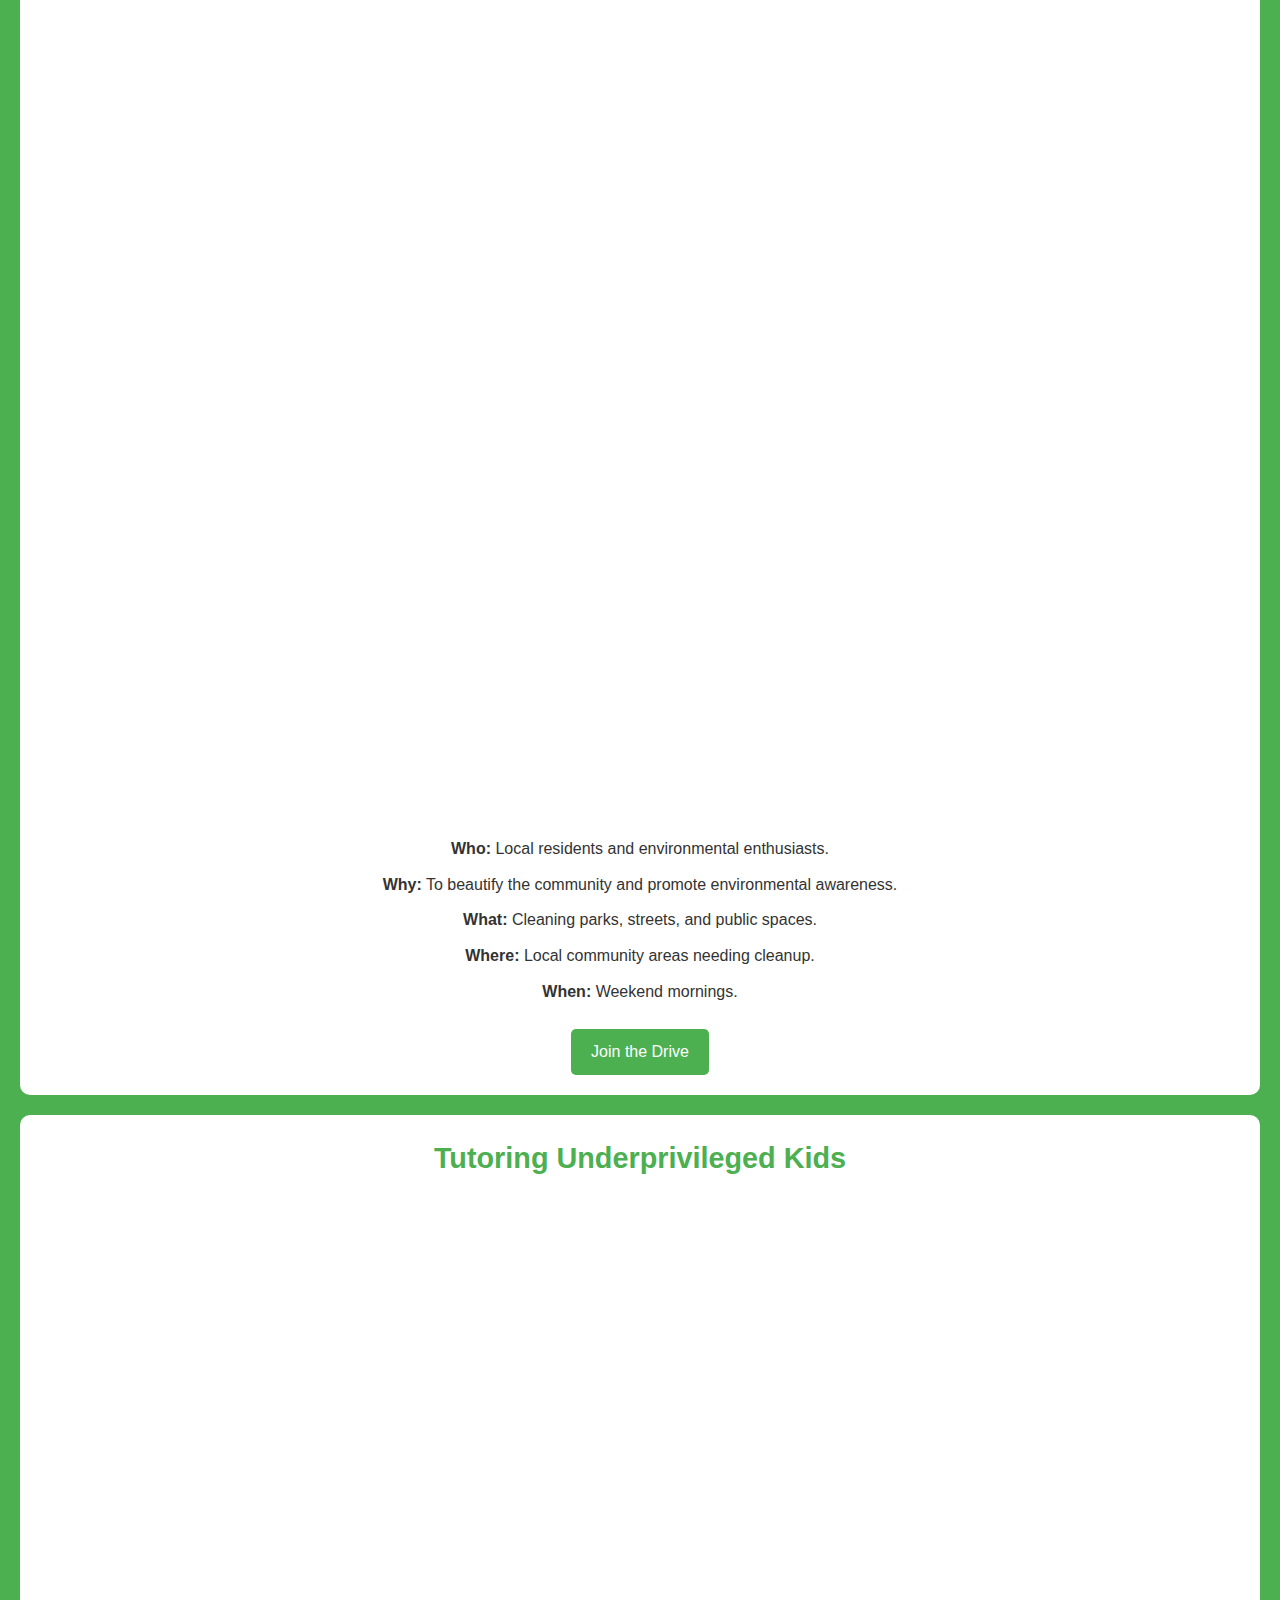
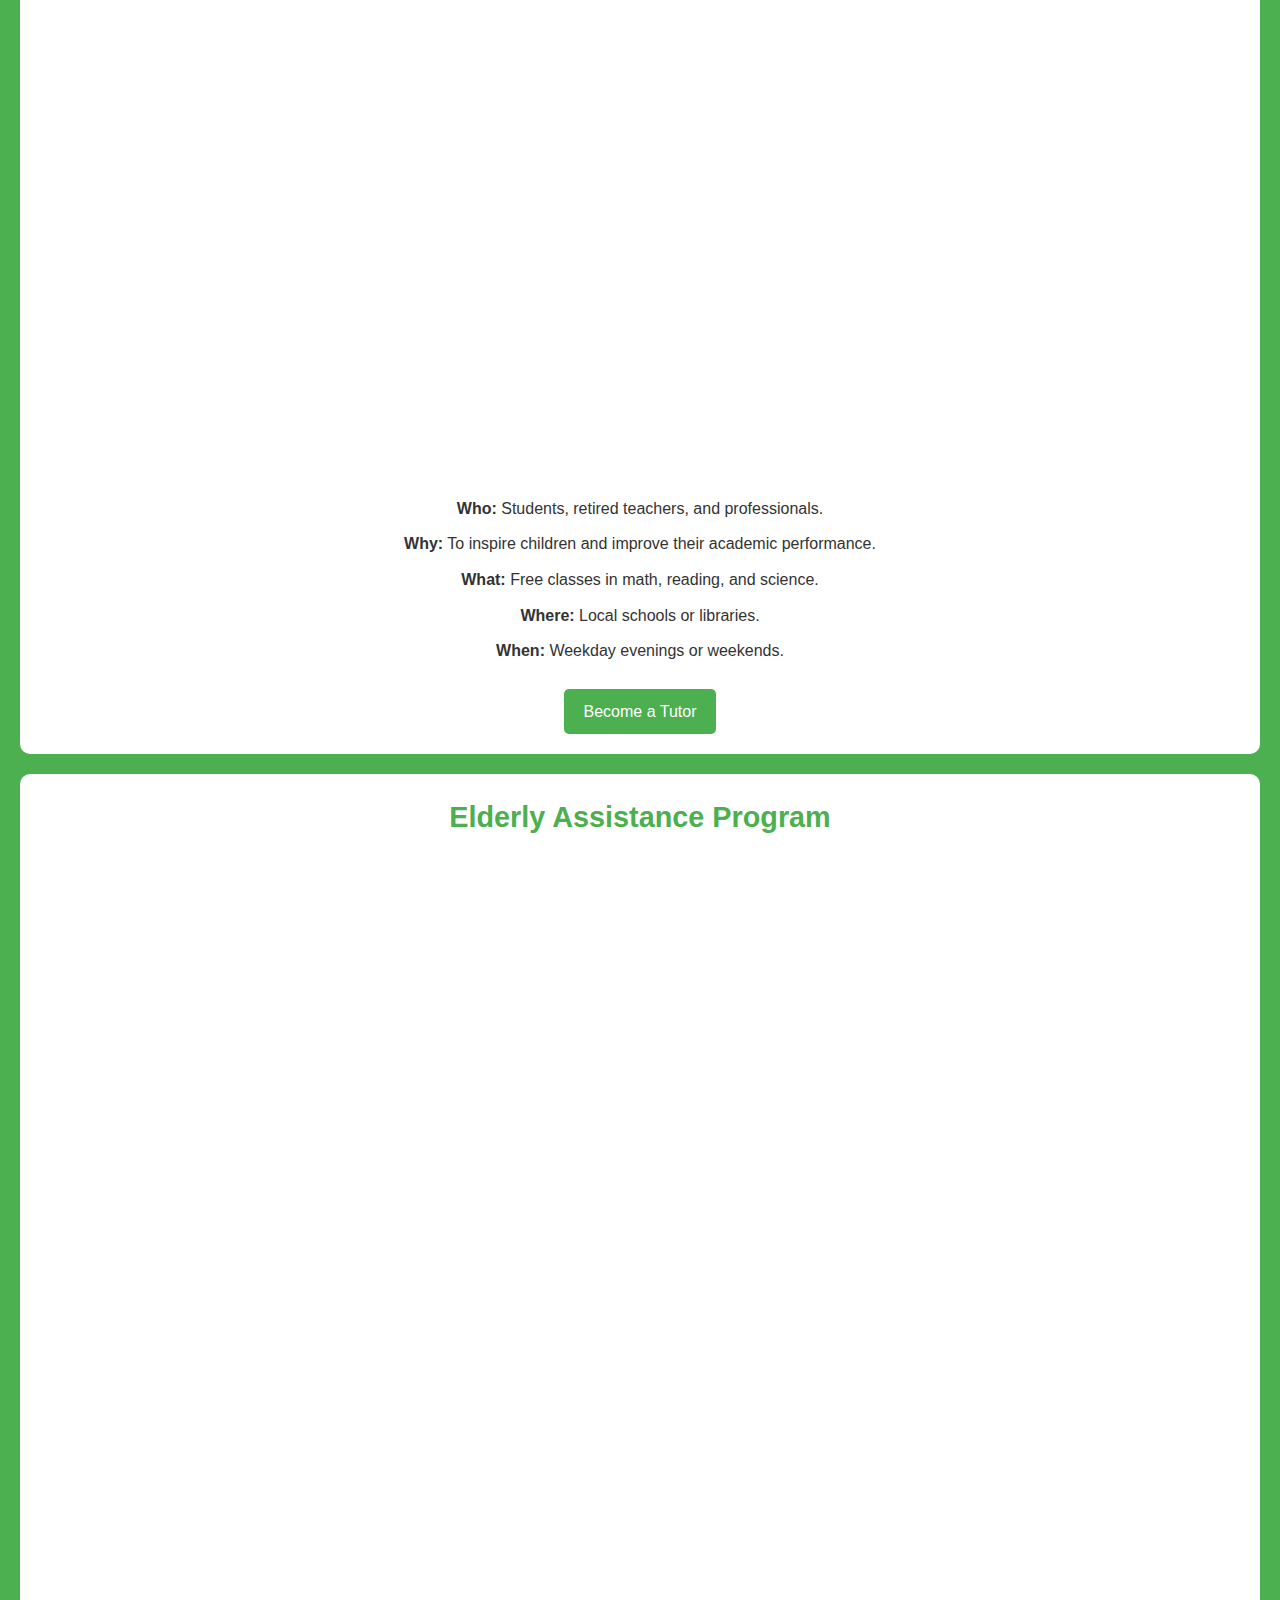
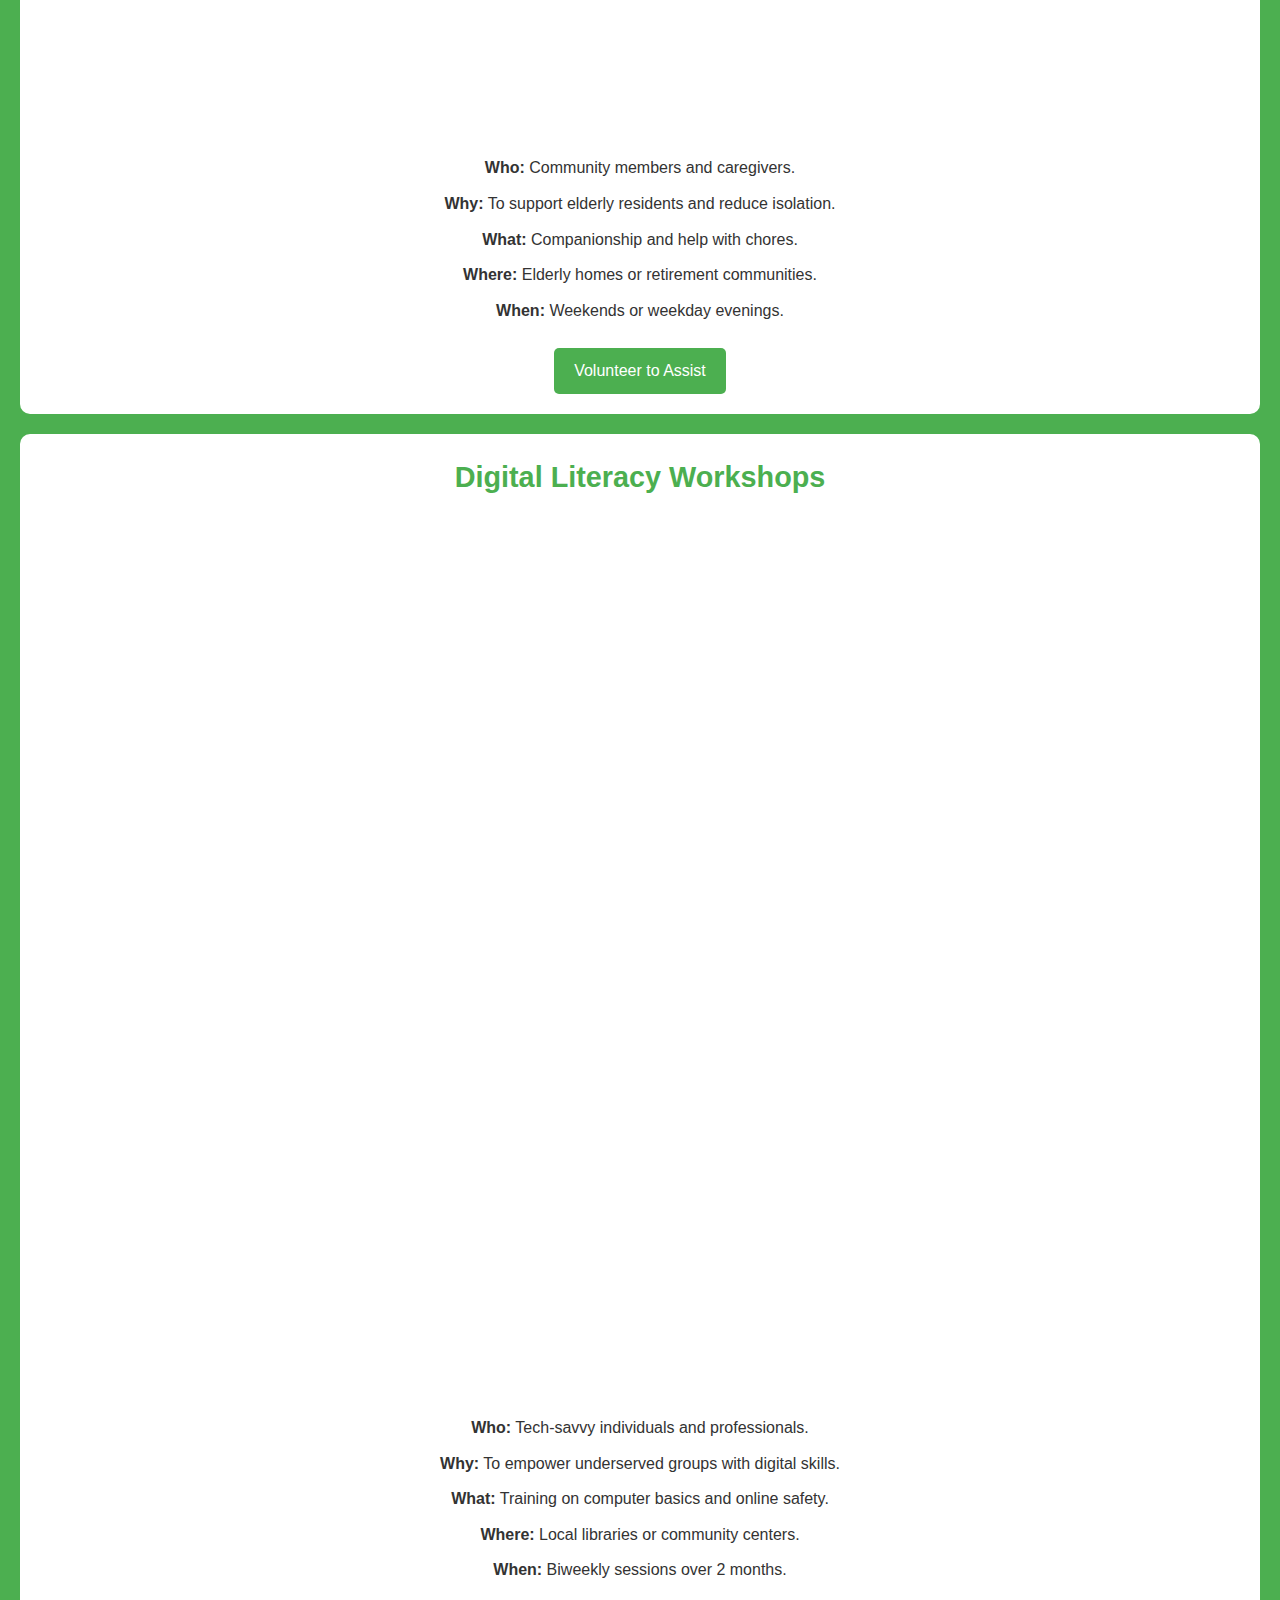
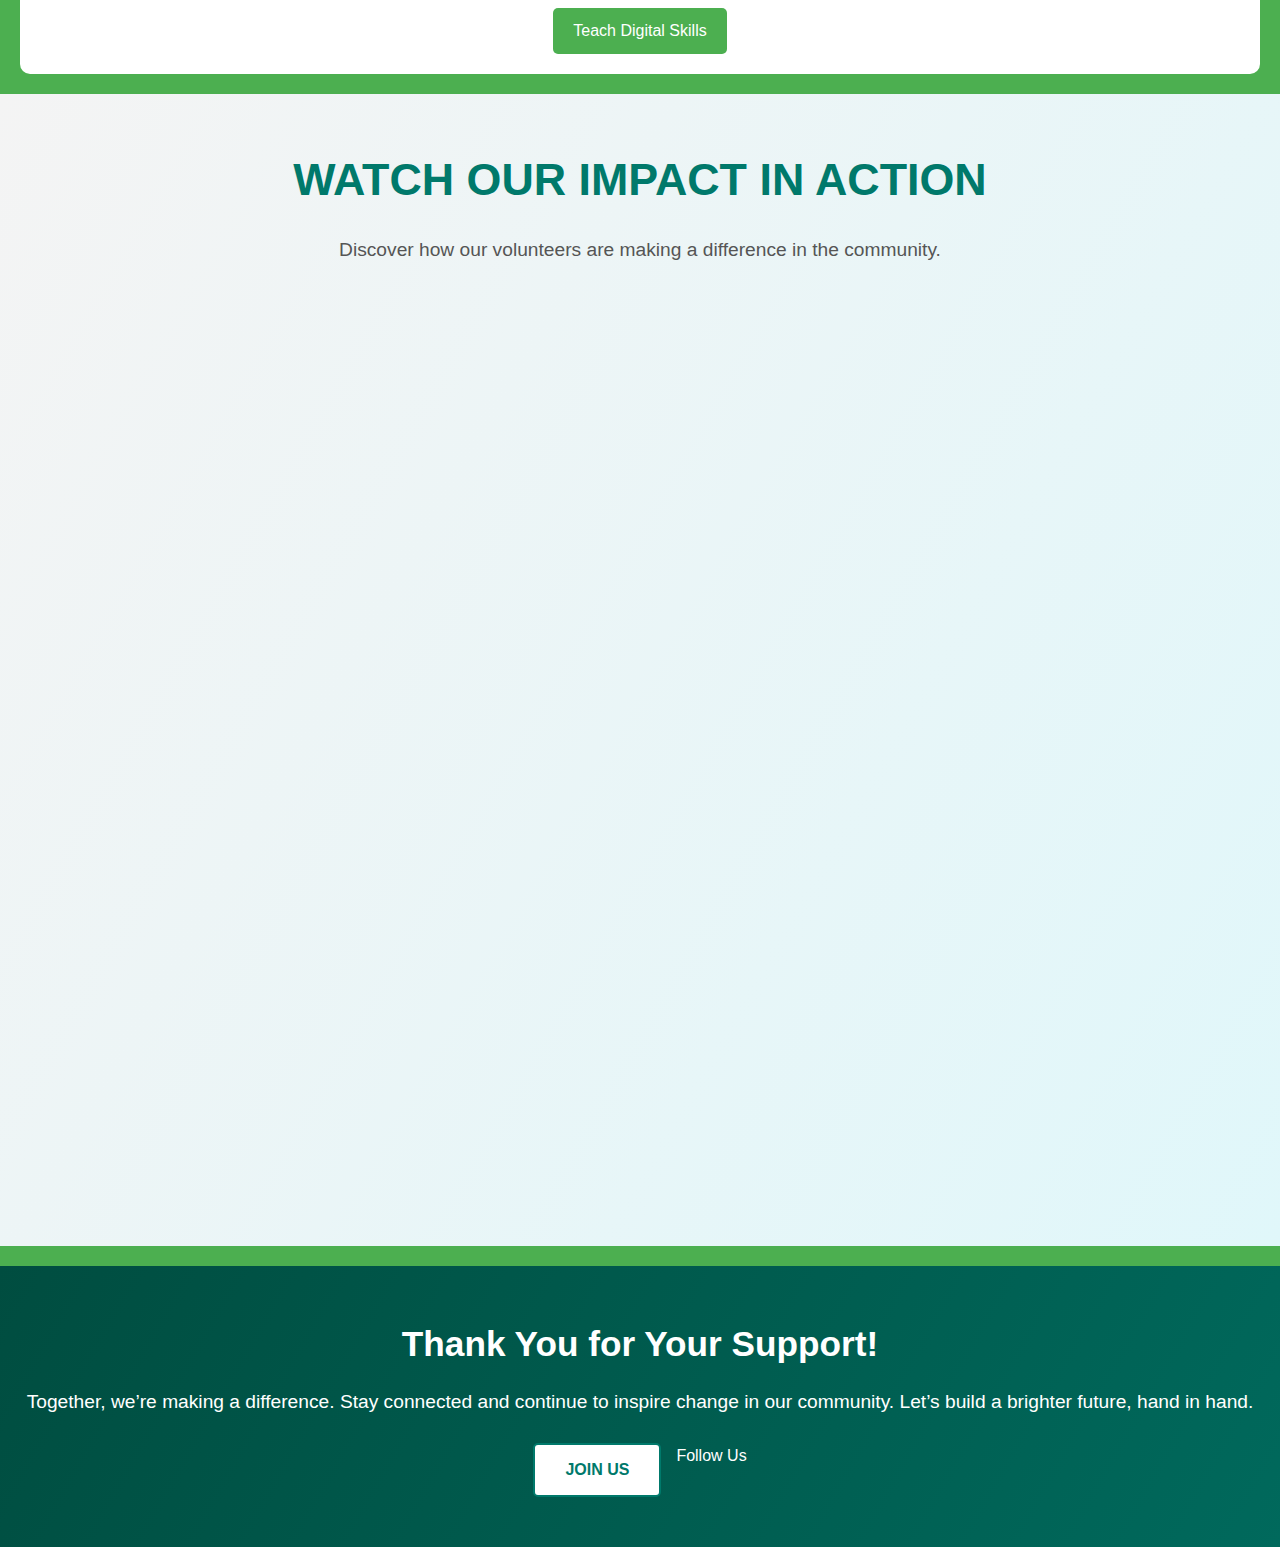
==== commit d82d9094: "Update index.html" ====
--- a/index.html
+++ b/index.html
@@ -1,4 +1,3 @@
-
 <!DOCTYPE html>
 <html lang="en">
 <head>
--- a/style.css
+++ b/style.css
@@ -272,7 +272,6 @@
   width: 100vw; /* Full viewport width */
   height: 100vh; /* Full viewport height */
   margin: 0 auto; /* Center-aligns the video container */
-  background: #000;
   border-radius: 10px;
   overflow: hidden; /* Ensures the content fits inside the container */
   max-width: 100%; /* Prevents overflow */
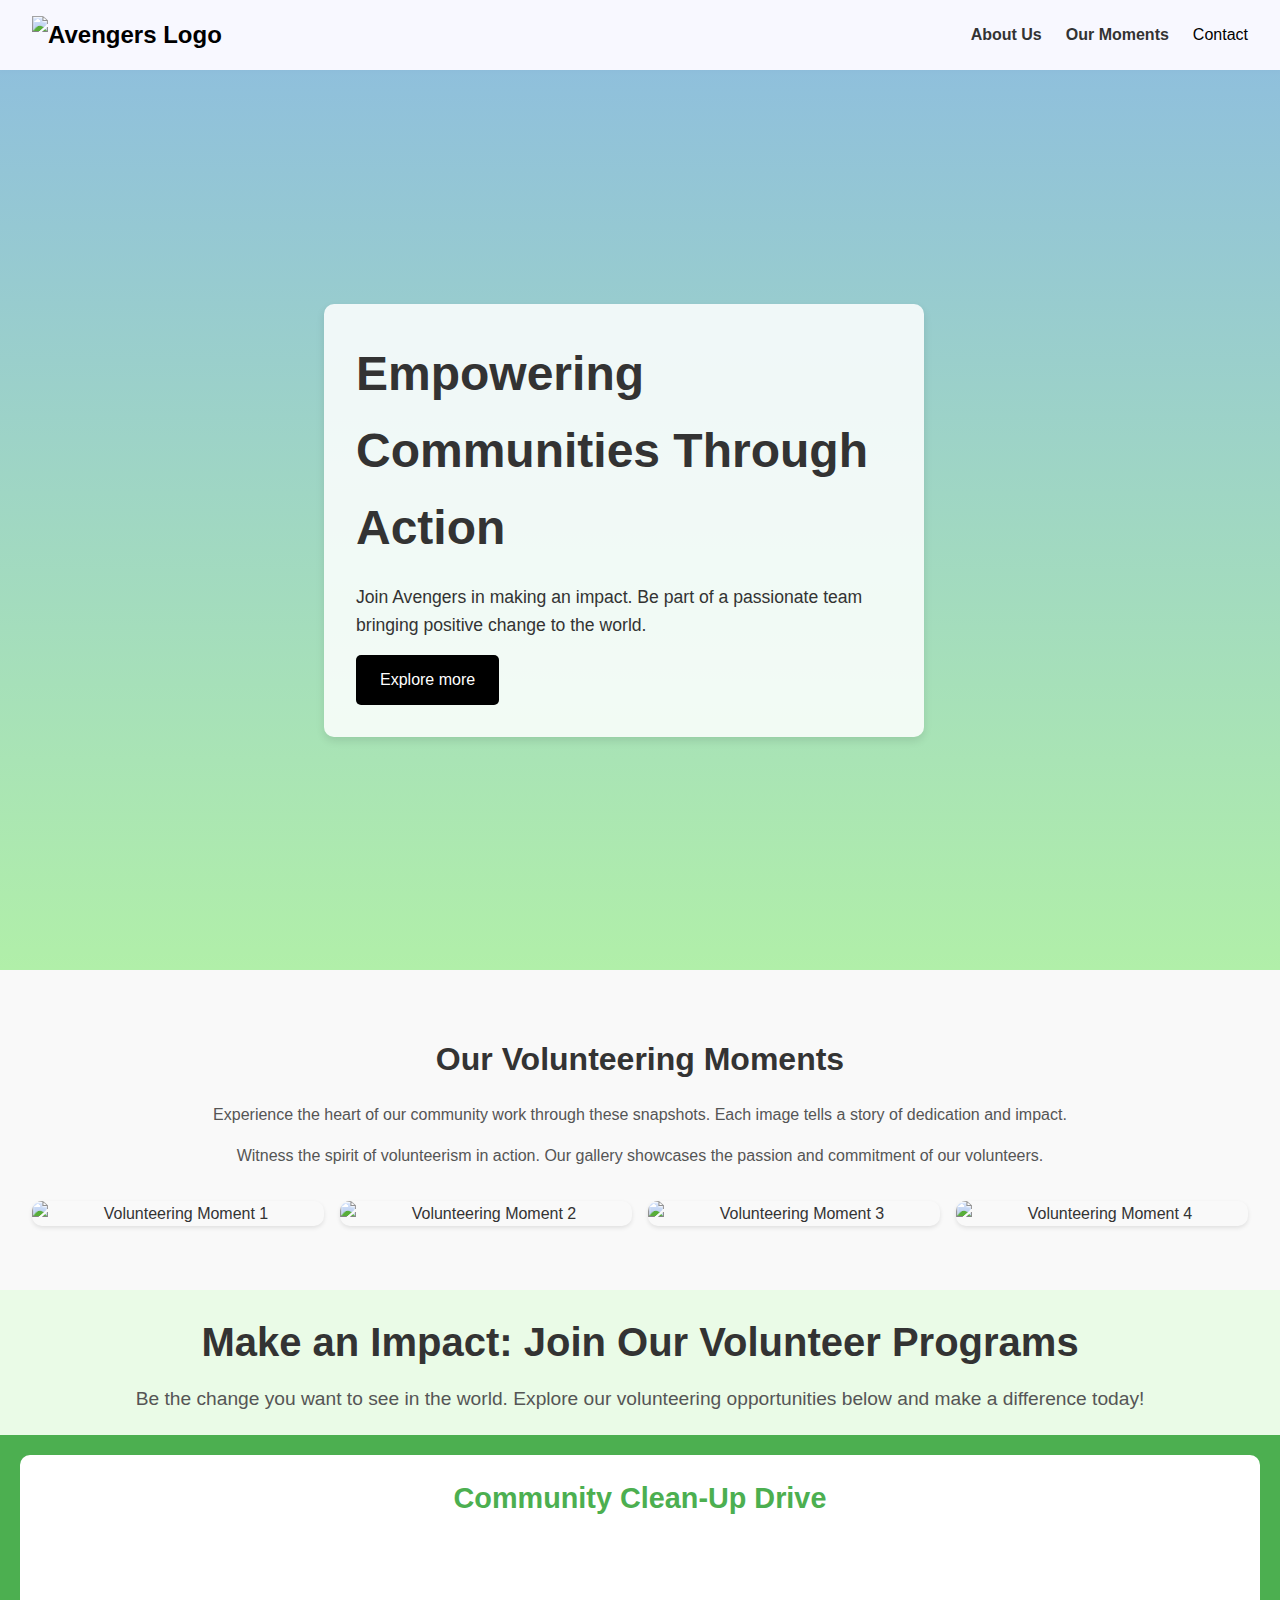
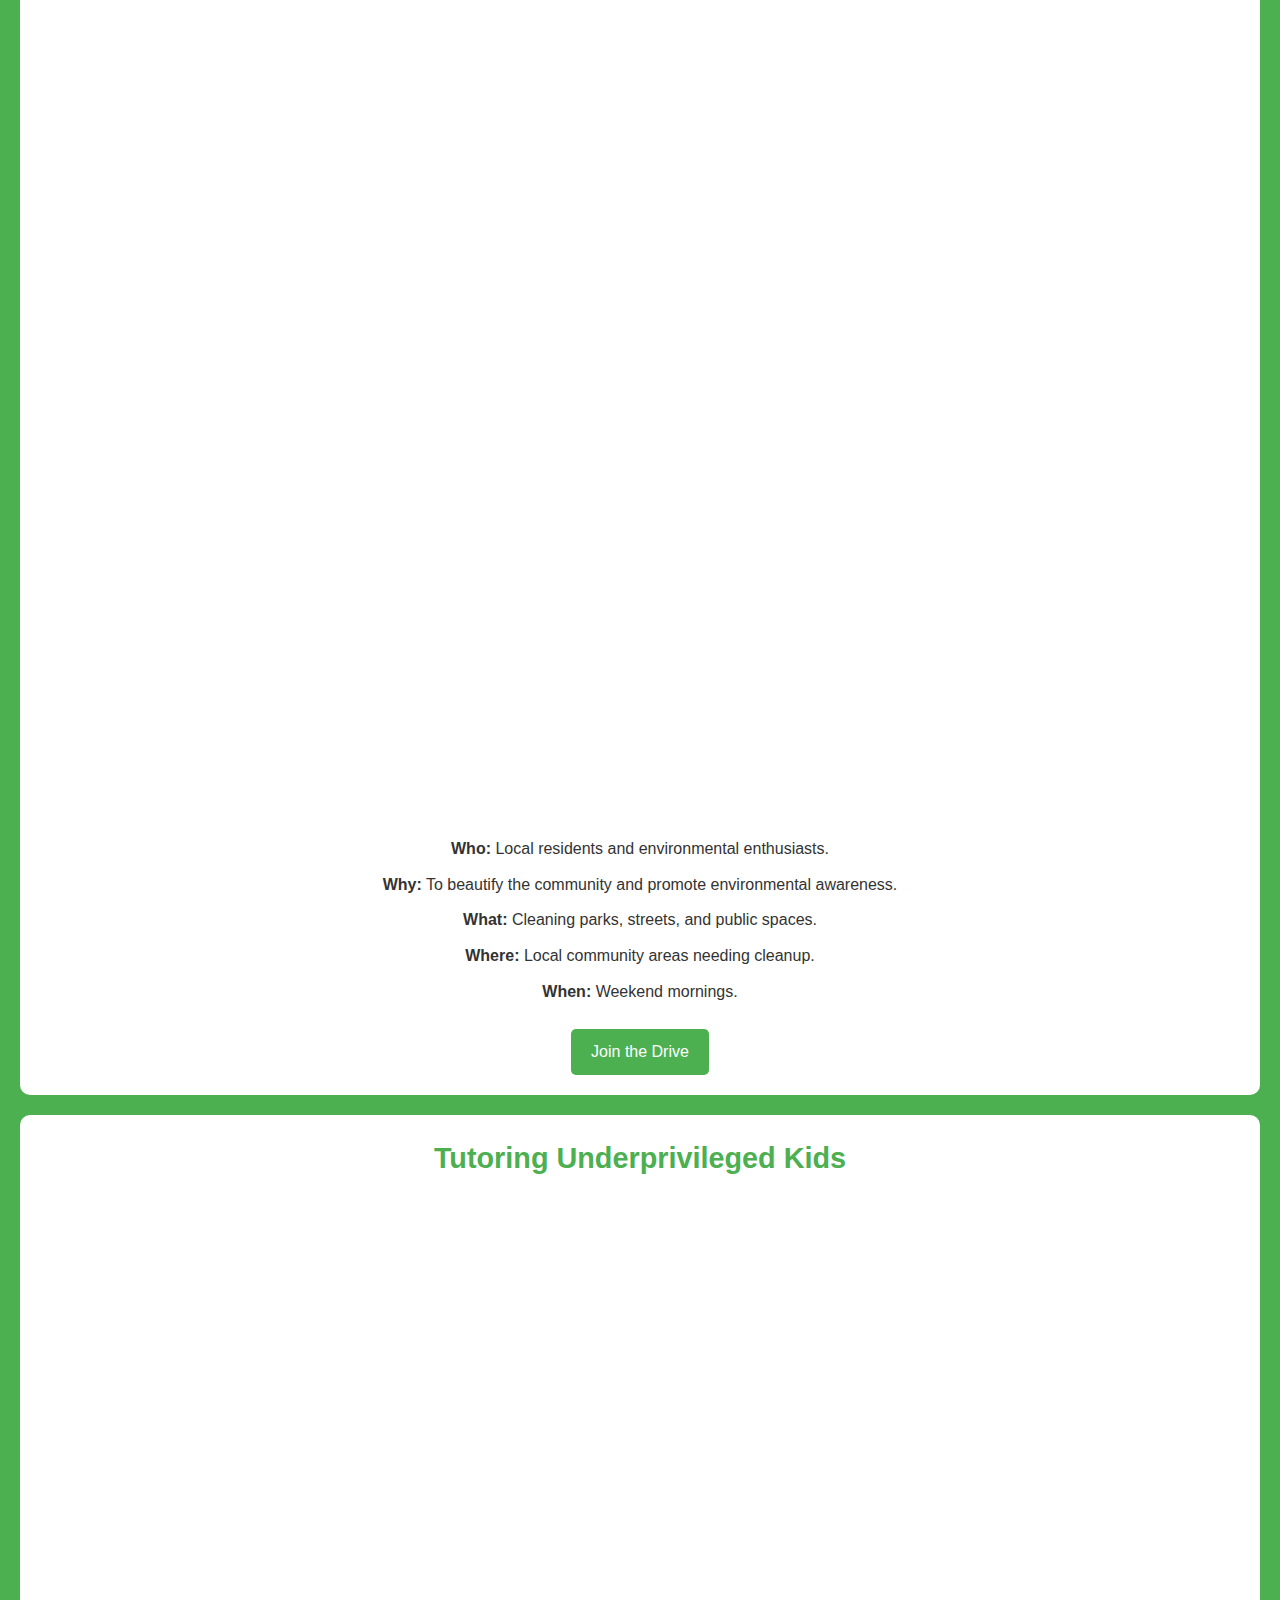
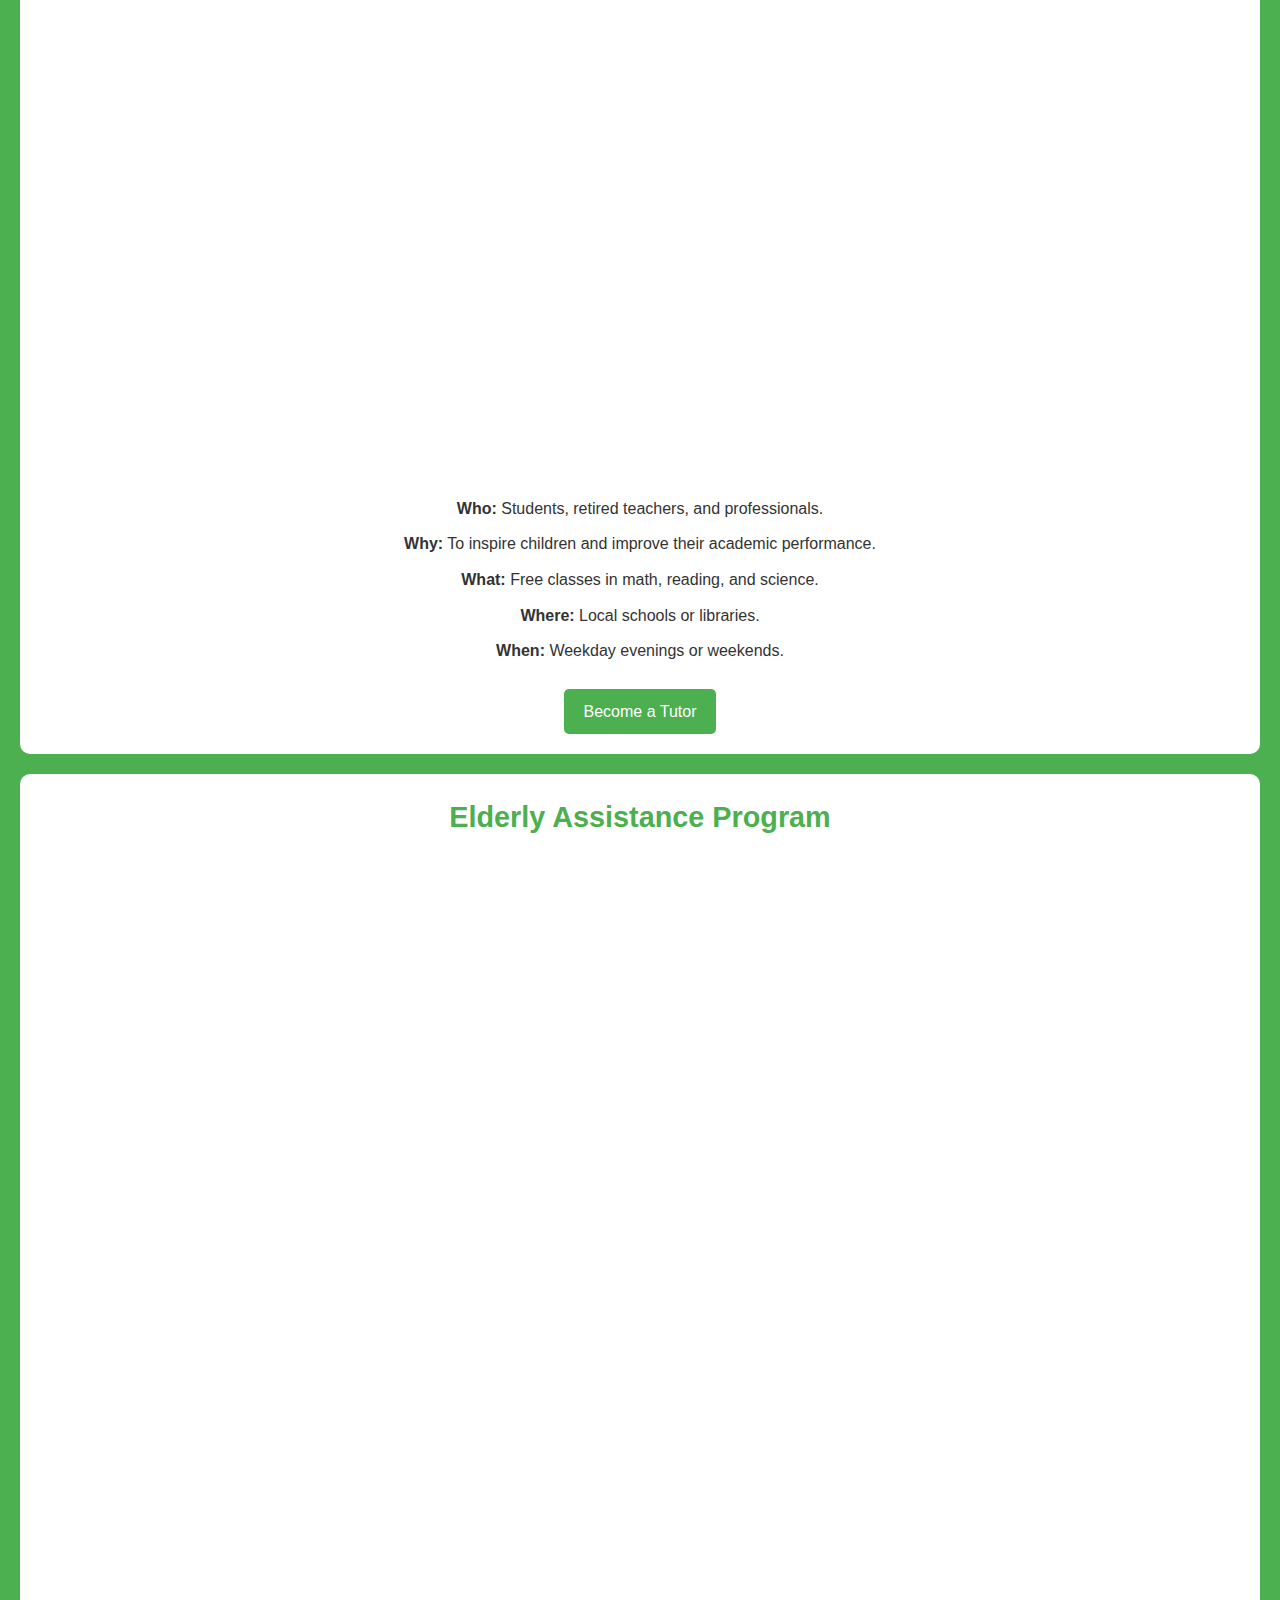
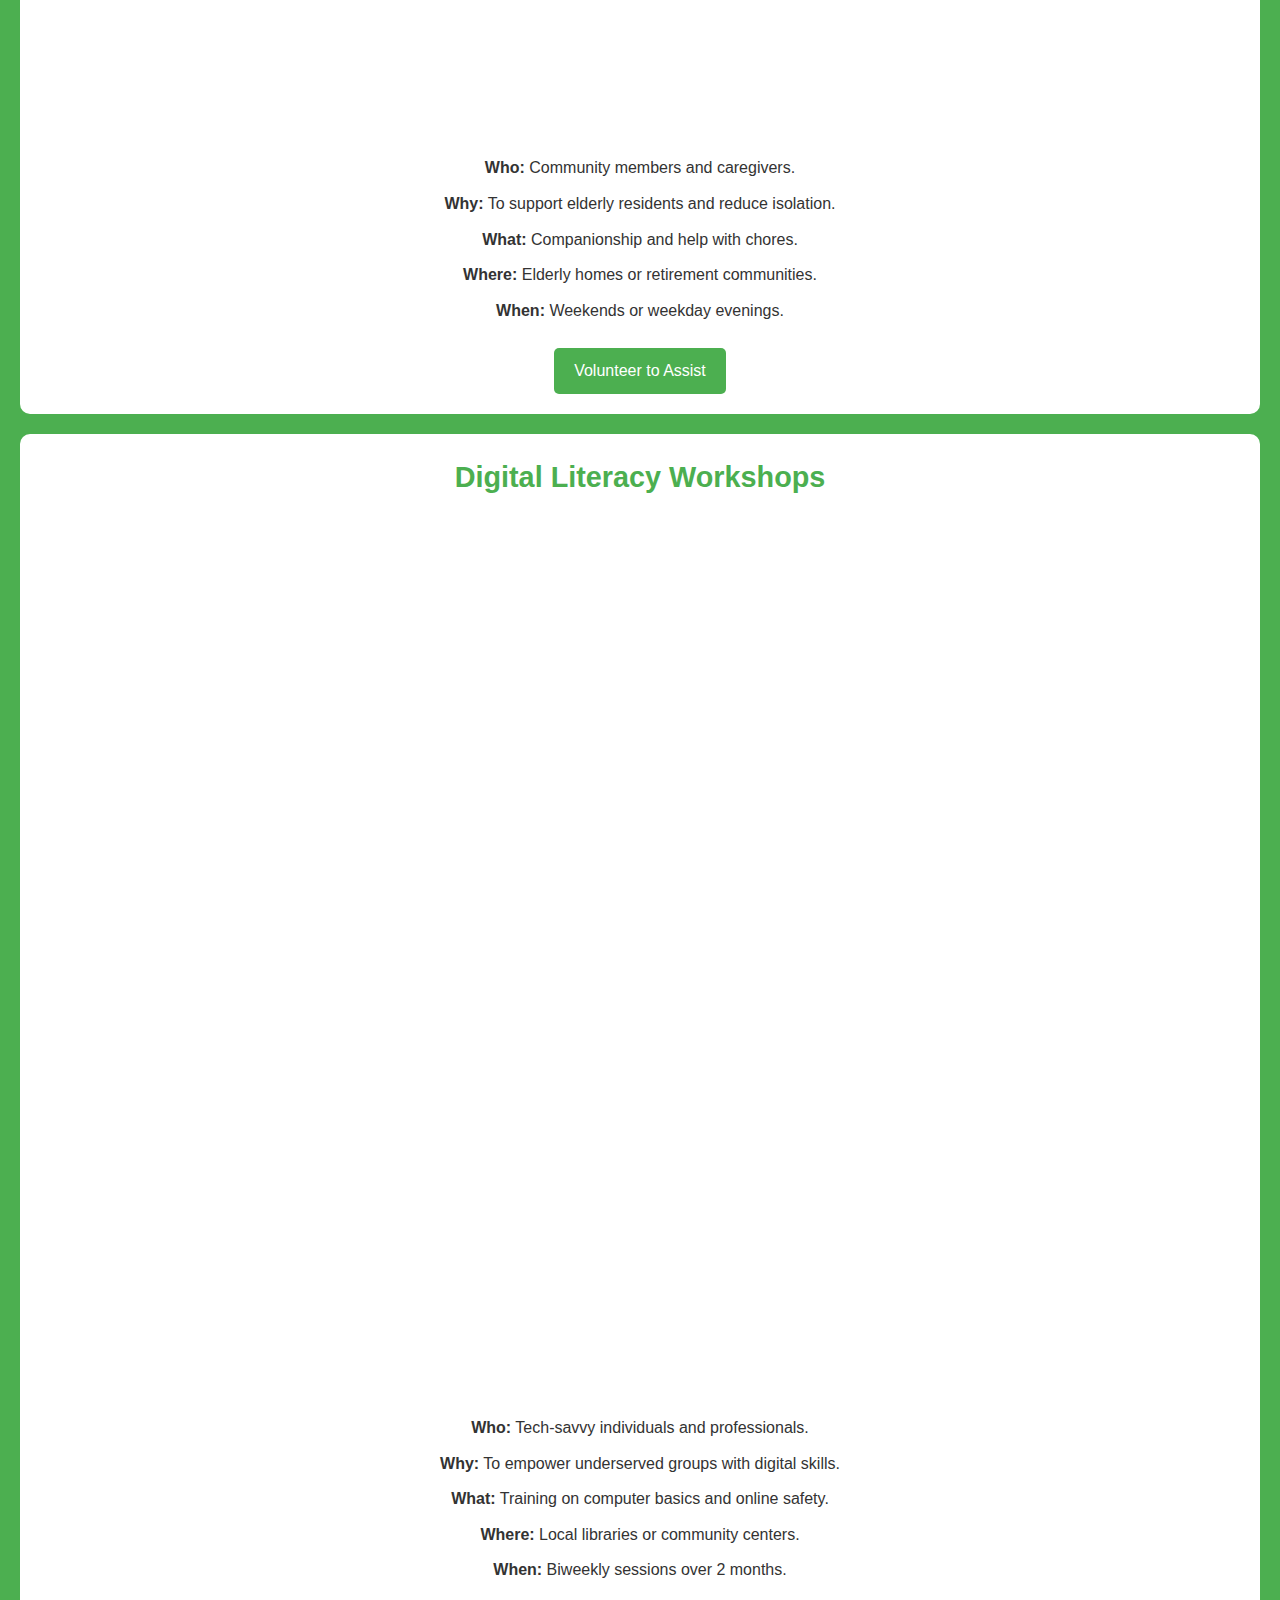
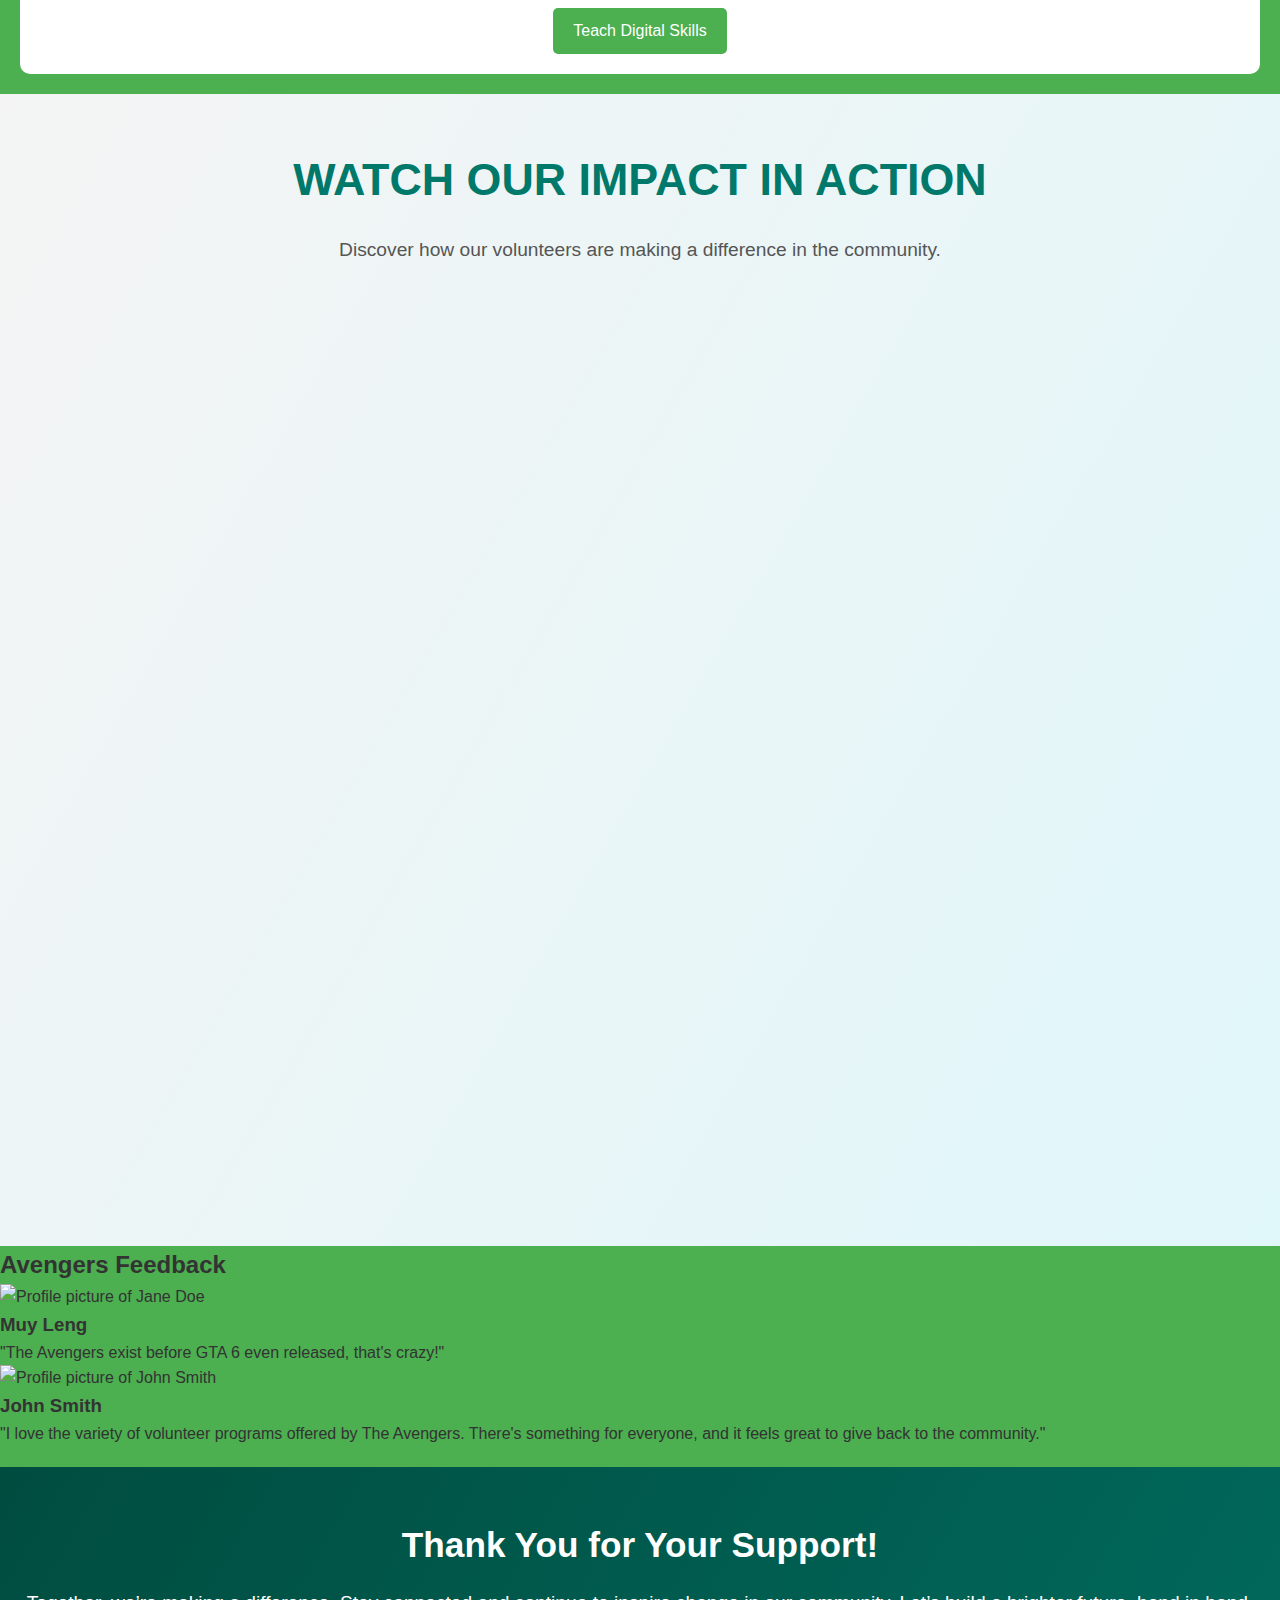
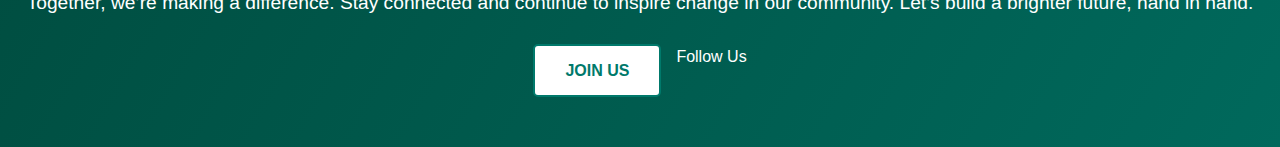
==== commit 958f2fe8: "Update index.html" ====
--- a/index.html
+++ b/index.html
@@ -1,3 +1,4 @@
+
 <!DOCTYPE html>
 <html lang="en">
 <head>
@@ -160,8 +161,31 @@
   <meta name="viewport" content="width=device-width, initial-scale=1.0">
   <title>Volunteer Vision</title>
   <link rel="stylesheet" href="styles.css">
+    
+</body>
+</html>
 </head>
 <body>
+        <!-- Feedback Section -->
+        <section id="feedback">
+            <h2>Avengers Feedback</h2>
+            <div class="feedback-card">
+                <img src="https://i.ibb.co/pzv3y4X/blank-profile-picture-973460-1280.png" alt="Profile picture of Jane Doe" class="profile-pic">
+                <div class="feedback-text">
+                    <h3>Muy Leng</h3>
+                    <p>"The Avengers exist before GTA 6 even released, that's crazy!"</p>
+                </div>
+            </div>
+            <div class="feedback-card">
+                <img src="https://i.ibb.co/pzv3y4X/blank-profile-picture-973460-1280.png" alt="Profile picture of John Smith" class="profile-pic">
+                <div class="feedback-text">
+                    <h3>John Smith</h3>
+                    <p>"I love the variety of volunteer programs offered by The Avengers. There's something for everyone, and it feels great to give back to the community."</p>
+                </div>
+            </div>
+            <!-- Add more feedback cards as needed -->
+        </section>
+</main>
   <footer class="footer-section">
     <div class="footer-content">
       <h2>Thank You for Your Support!</h2>
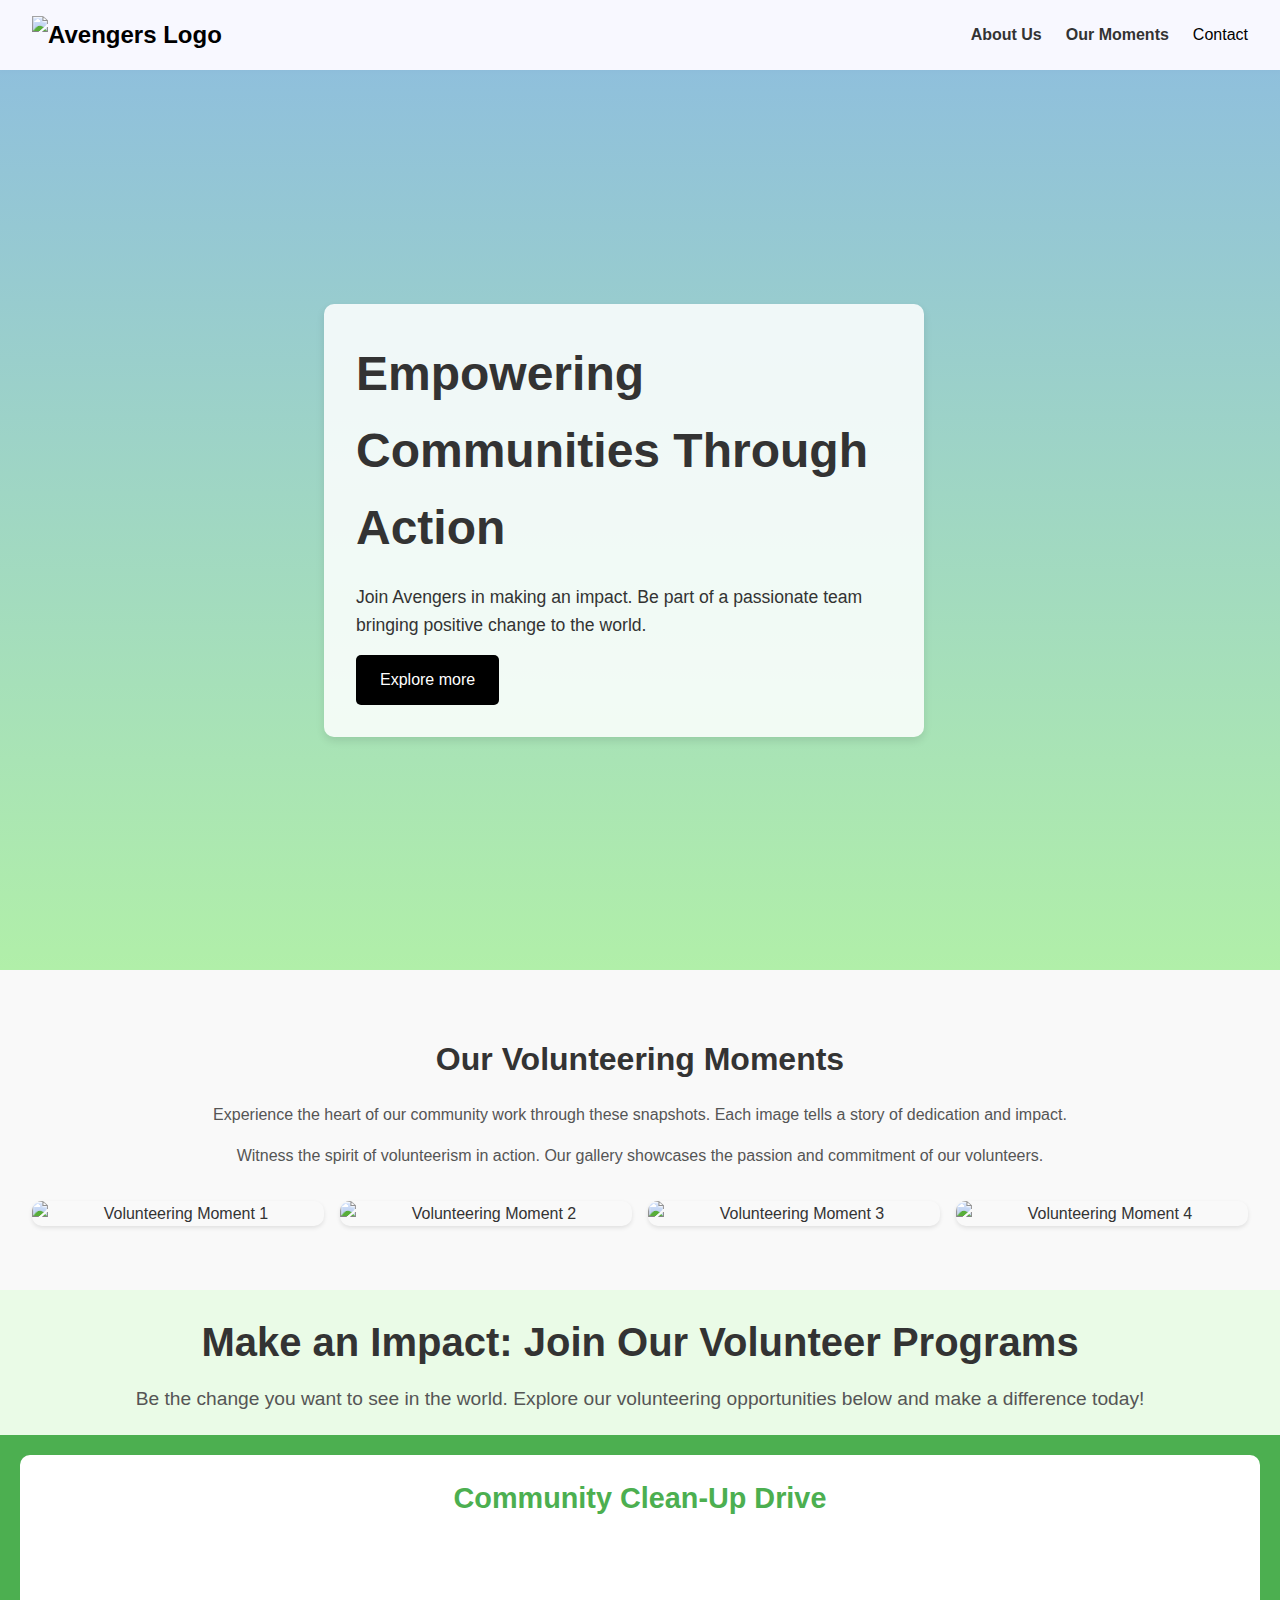
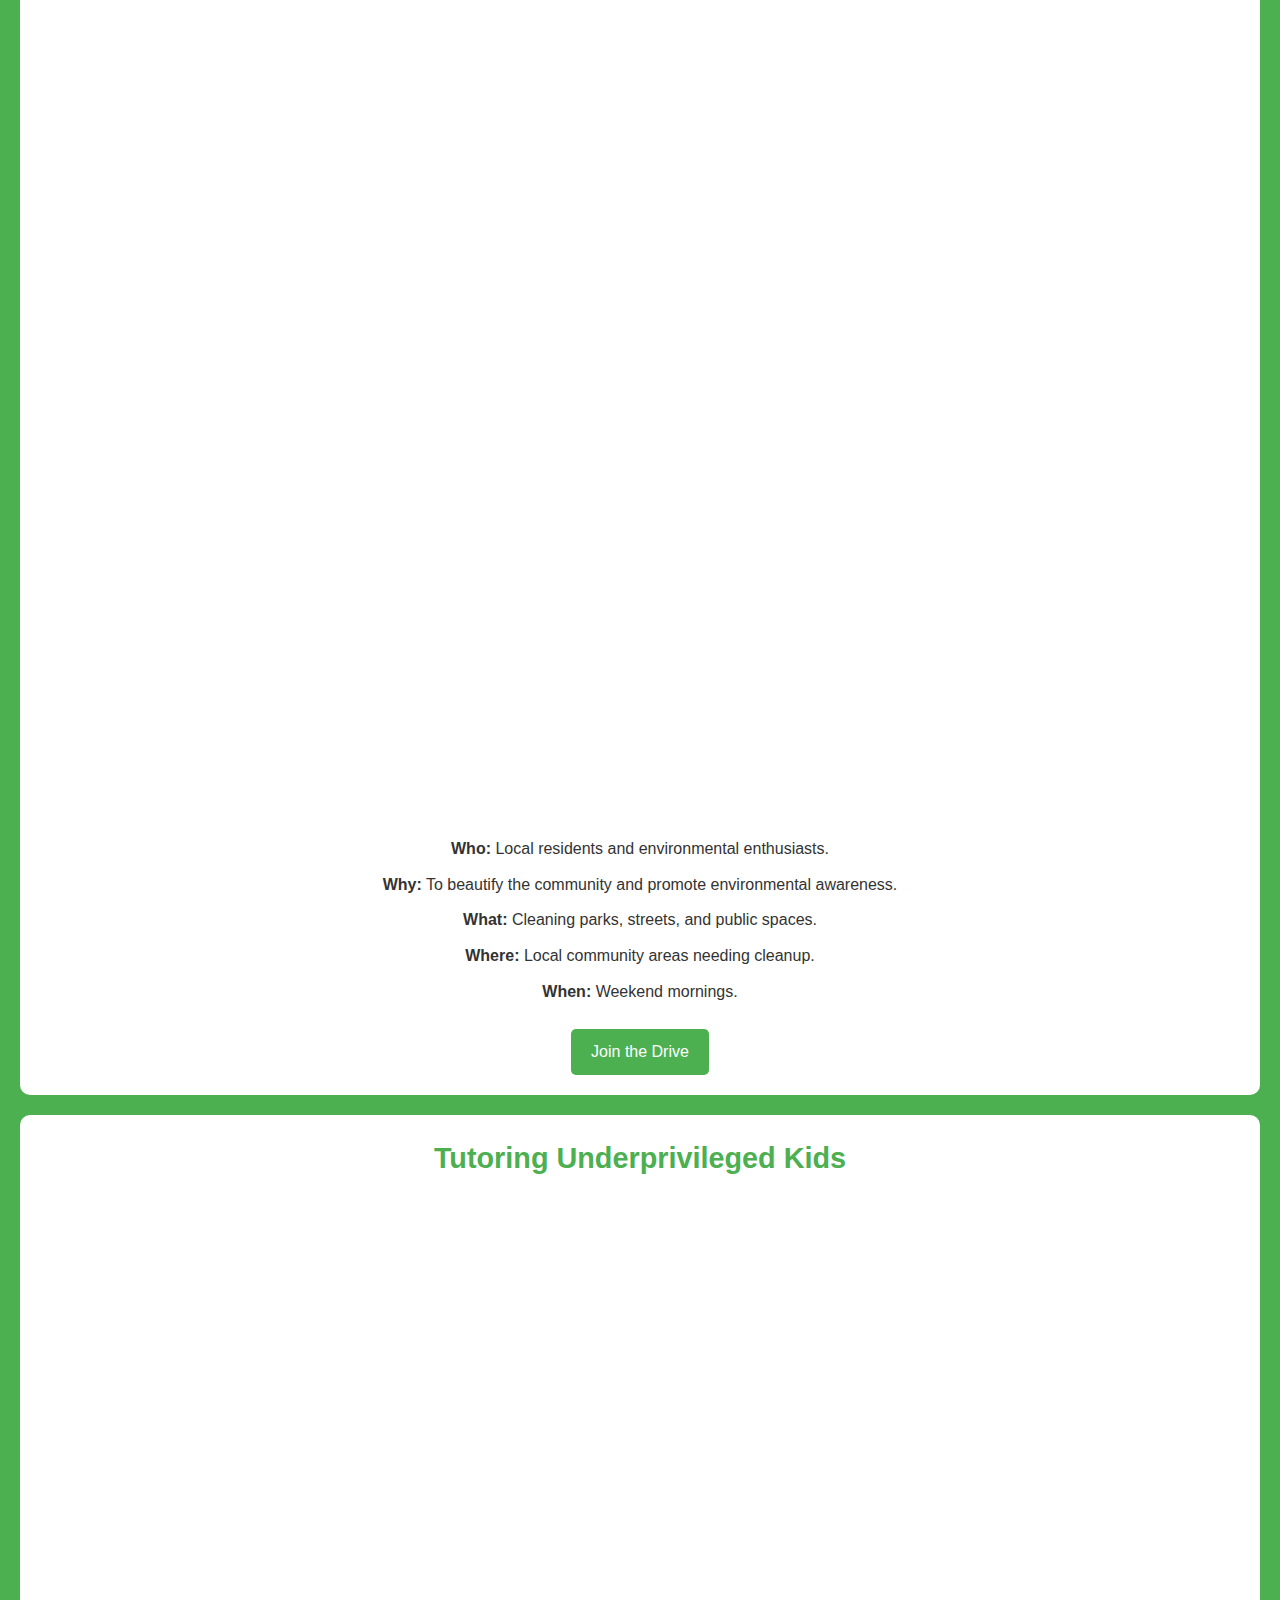
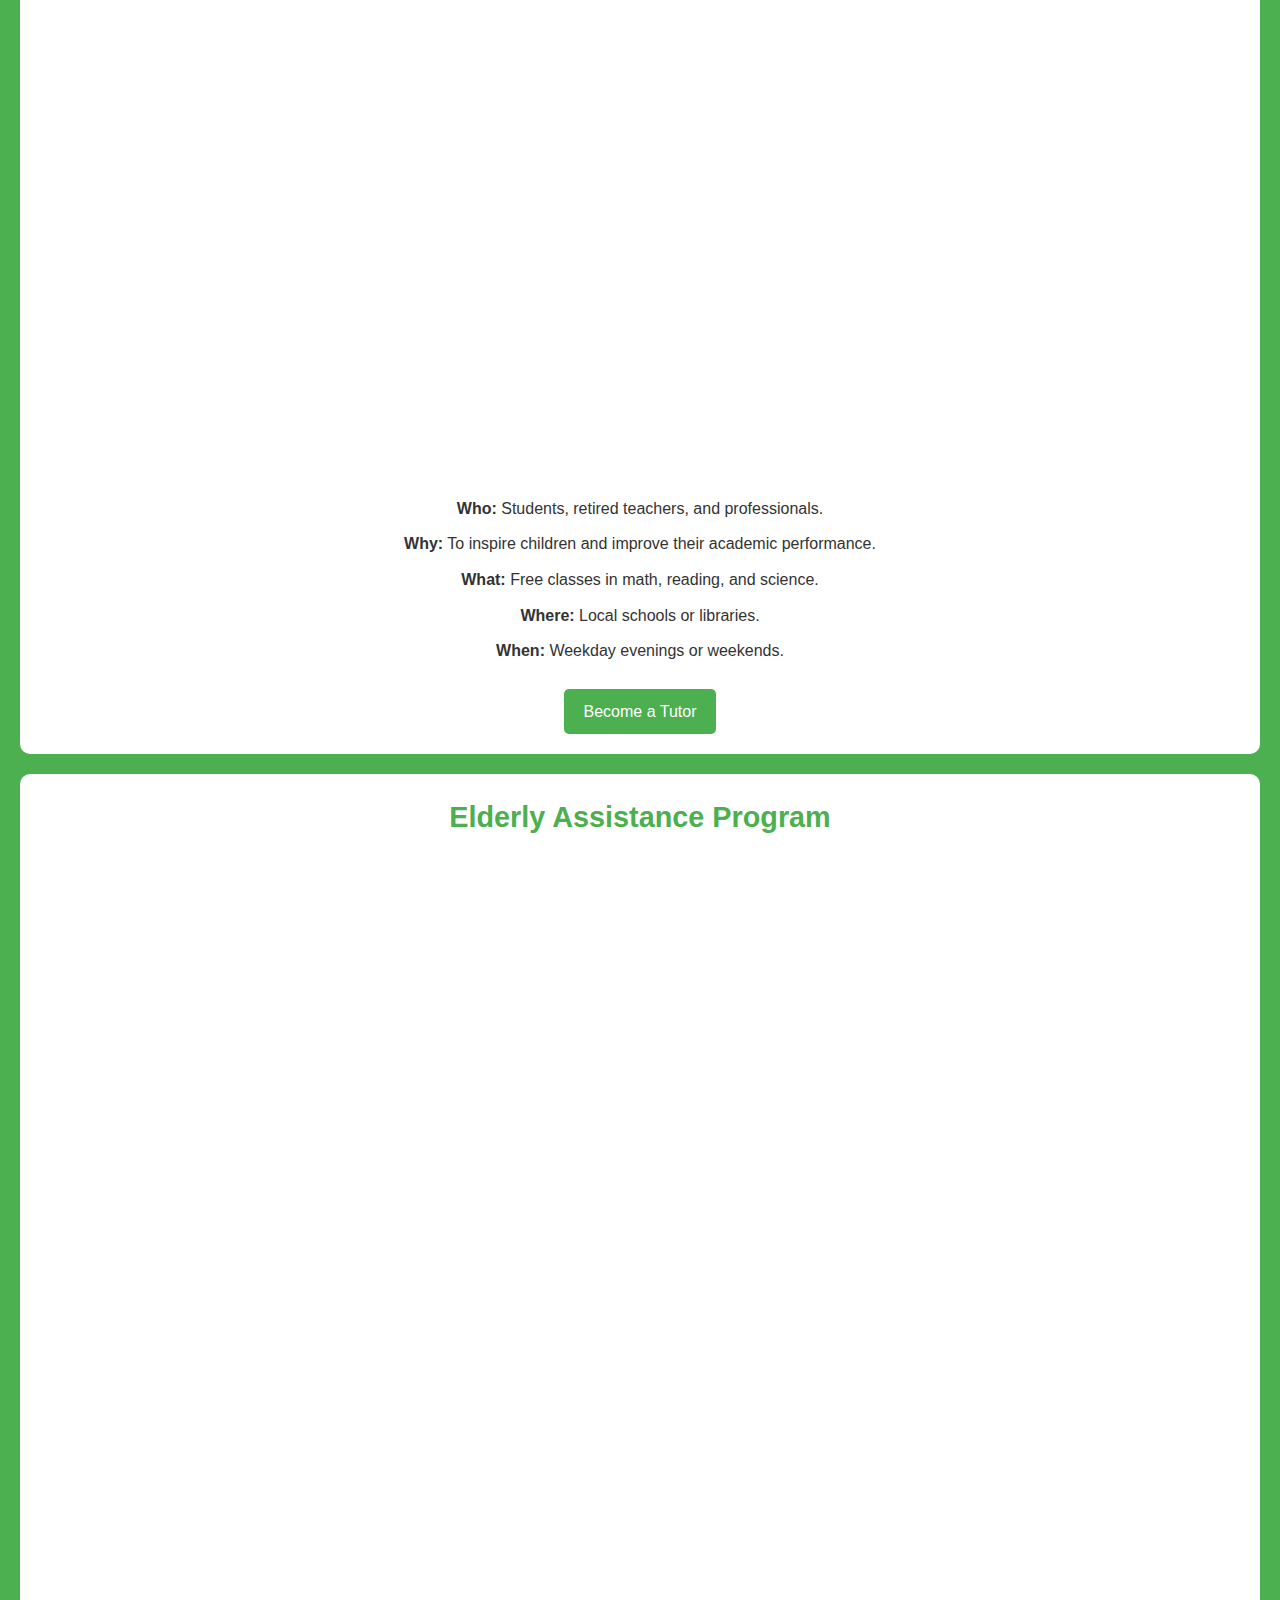
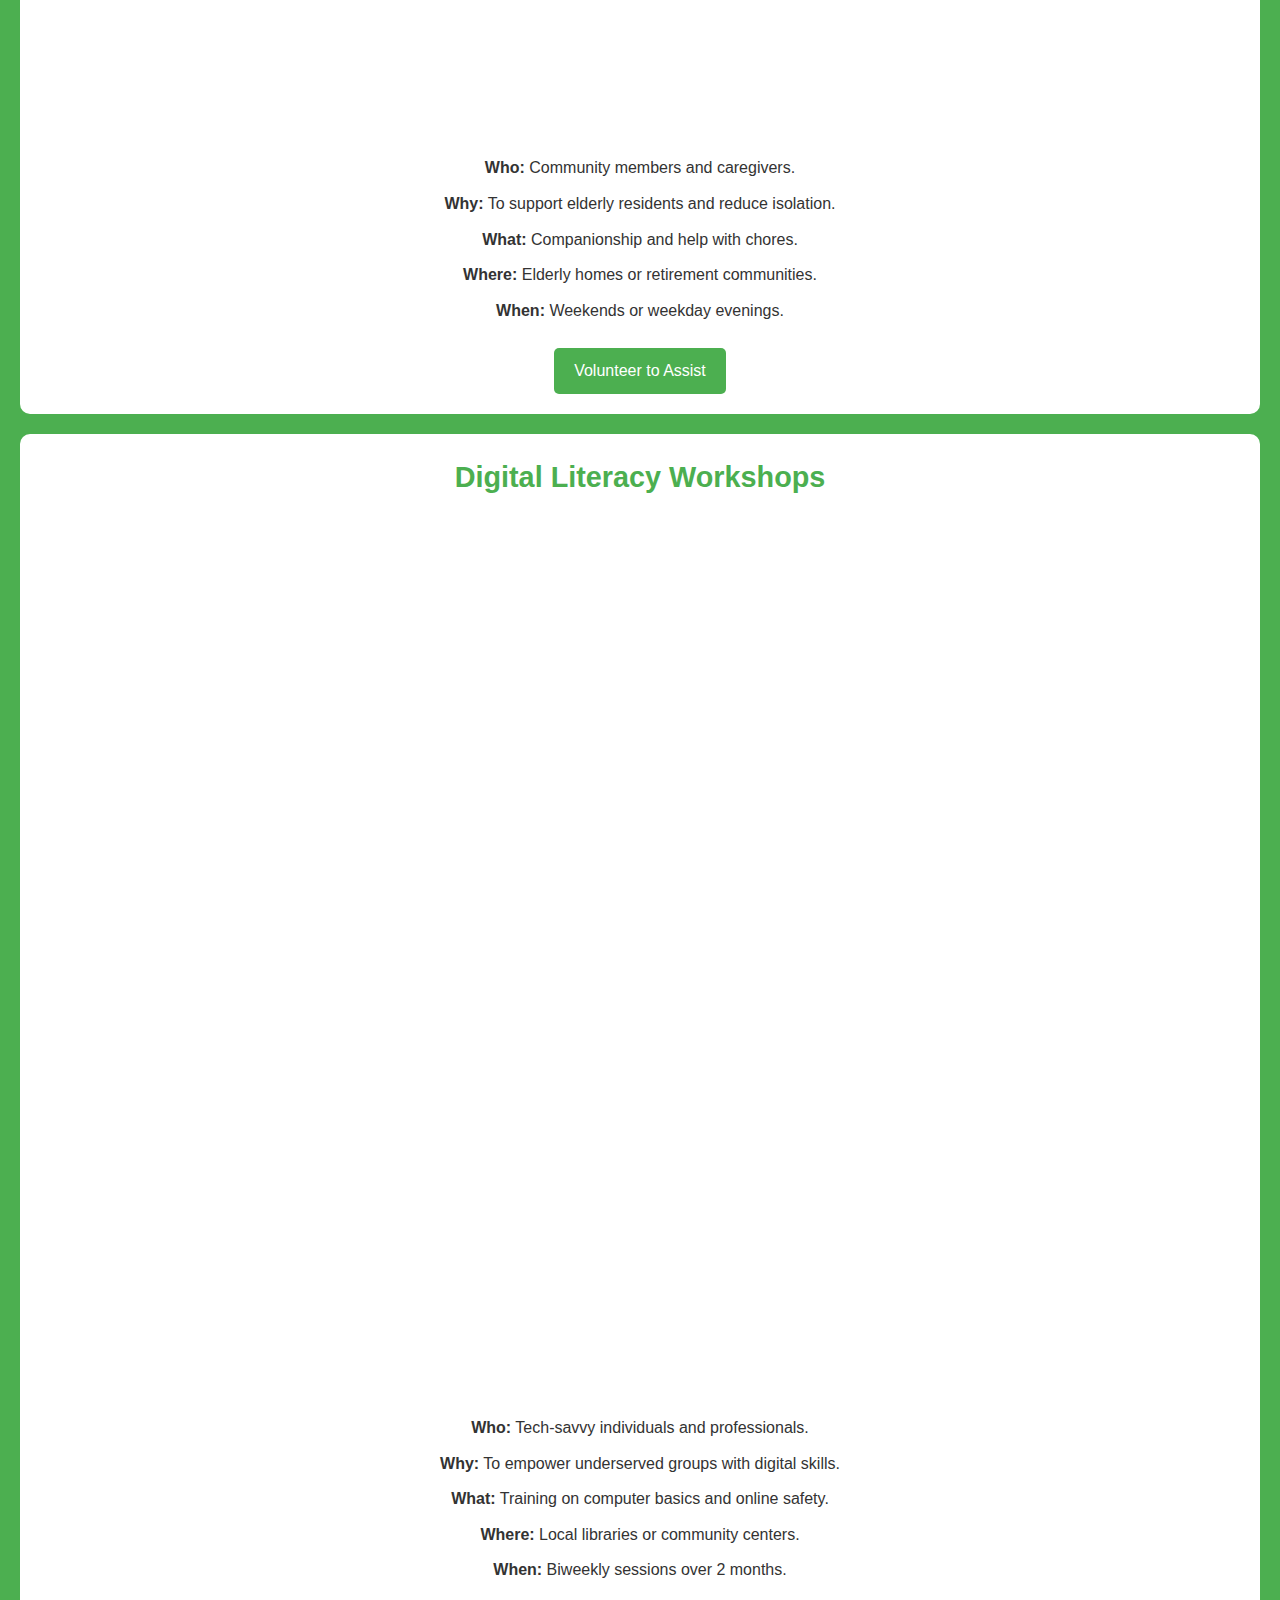
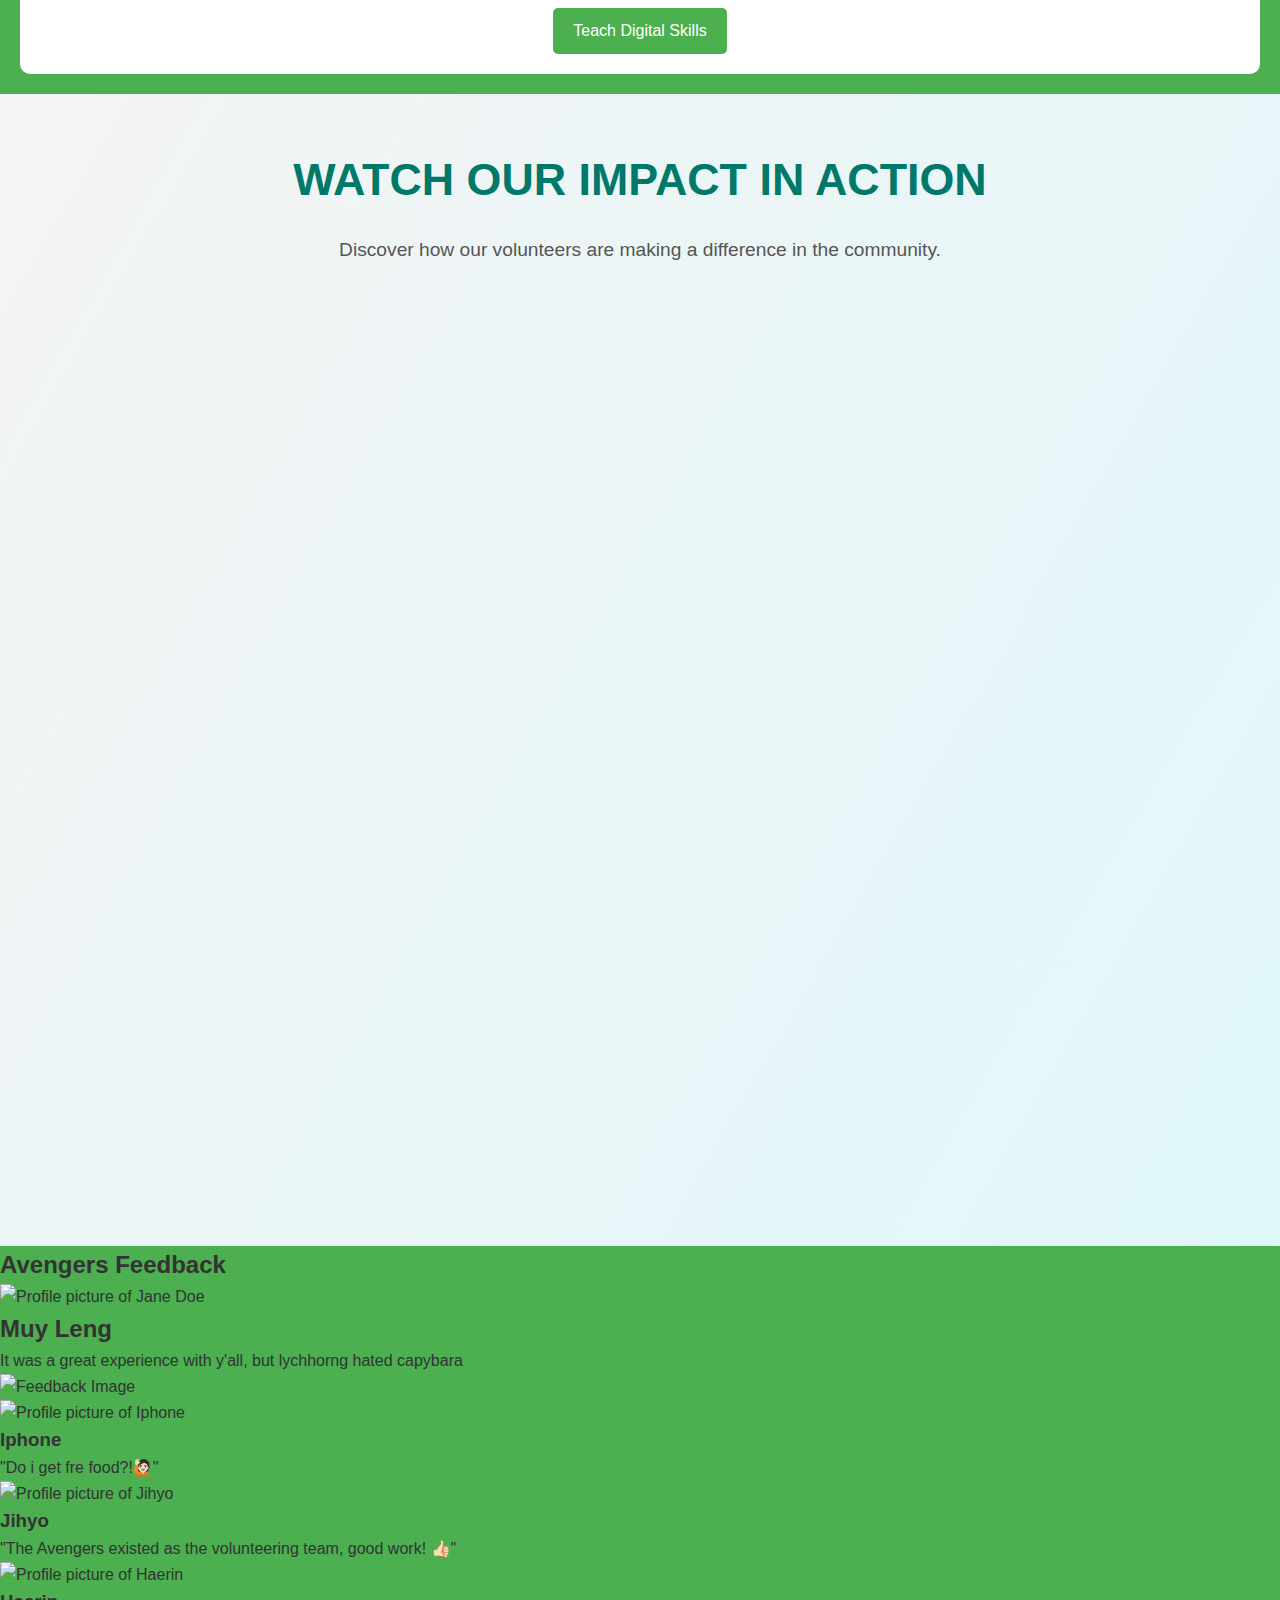
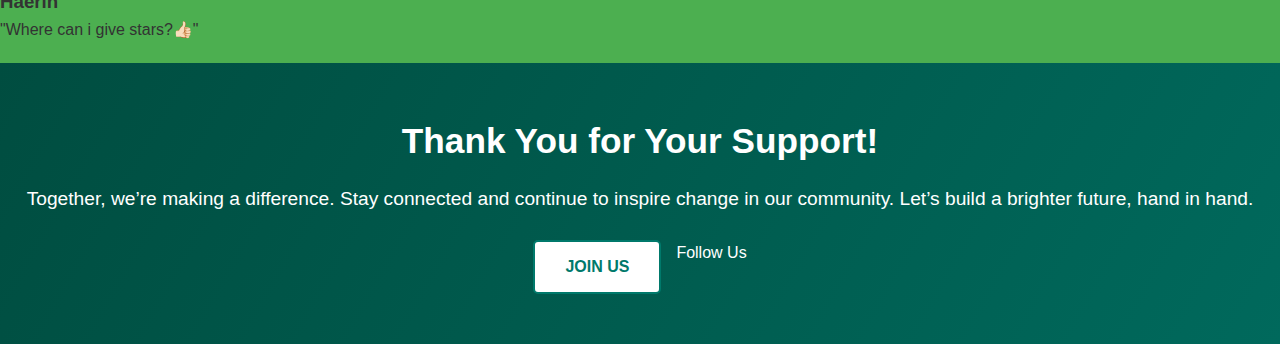
==== commit a0c5de42: "Update index.html" ====
--- a/index.html
+++ b/index.html
@@ -171,16 +171,35 @@
             <h2>Avengers Feedback</h2>
             <div class="feedback-card">
                 <img src="https://i.ibb.co/pzv3y4X/blank-profile-picture-973460-1280.png" alt="Profile picture of Jane Doe" class="profile-pic">
+             <div class="feedback-section">
+  <h2>Muy Leng</h2>
+  <p>It was a great experience with y'all, but lychhorng hated capybara</p>
+  <div class="feedback-image">
+    <img src="https://i.ibb.co/1Xb6Lry/0a4a07c470b96bd6ce7685e70563ecfc.jpg" alt="Feedback Image">
+  </div>
+</div>
+  </div>
+            <div class="feedback-card">
+                <img src="https://i.ibb.co/HtY9ymN/Fs-Xg8-J-a-YAANJRm.jpg" alt="Profile picture of Iphone" class="profile-pic">
                 <div class="feedback-text">
-                    <h3>Muy Leng</h3>
-                    <p>"The Avengers exist before GTA 6 even released, that's crazy!"</p>
+                    <h3>Iphone</h3>
+                    <p>"Do i get fre food?!🙋🏻"</p>
                 </div>
             </div>
-            <div class="feedback-card">
-                <img src="https://i.ibb.co/pzv3y4X/blank-profile-picture-973460-1280.png" alt="Profile picture of John Smith" class="profile-pic">
+            </div>
+            <div class="feedback-card">
+                <img src="https://i.ibb.co/jHVpKt6/09a526c76dfb788e87c3dacbf462a4ad.jpg" alt="Profile picture of Jihyo" class="profile-pic">
                 <div class="feedback-text">
-                    <h3>John Smith</h3>
-                    <p>"I love the variety of volunteer programs offered by The Avengers. There's something for everyone, and it feels great to give back to the community."</p>
+                    <h3>Jihyo</h3>
+                    <p>"The Avengers existed as the volunteering team, good work! 👍🏻"</p>
+                </div>
+            </div>
+             </div>
+            <div class="feedback-card">
+                <img src="https://i.ibb.co/Gk9Bnb4/images.jpg" alt="Profile picture of Haerin" class="profile-pic">
+                <div class="feedback-text">
+                    <h3>Haerin</h3>
+                    <p>"Where can i give stars?👍🏻"</p>
                 </div>
             </div>
             <!-- Add more feedback cards as needed -->
@@ -199,4 +218,4 @@
     </div>
   </footer>
 </body>
-</html>
+    </html>
